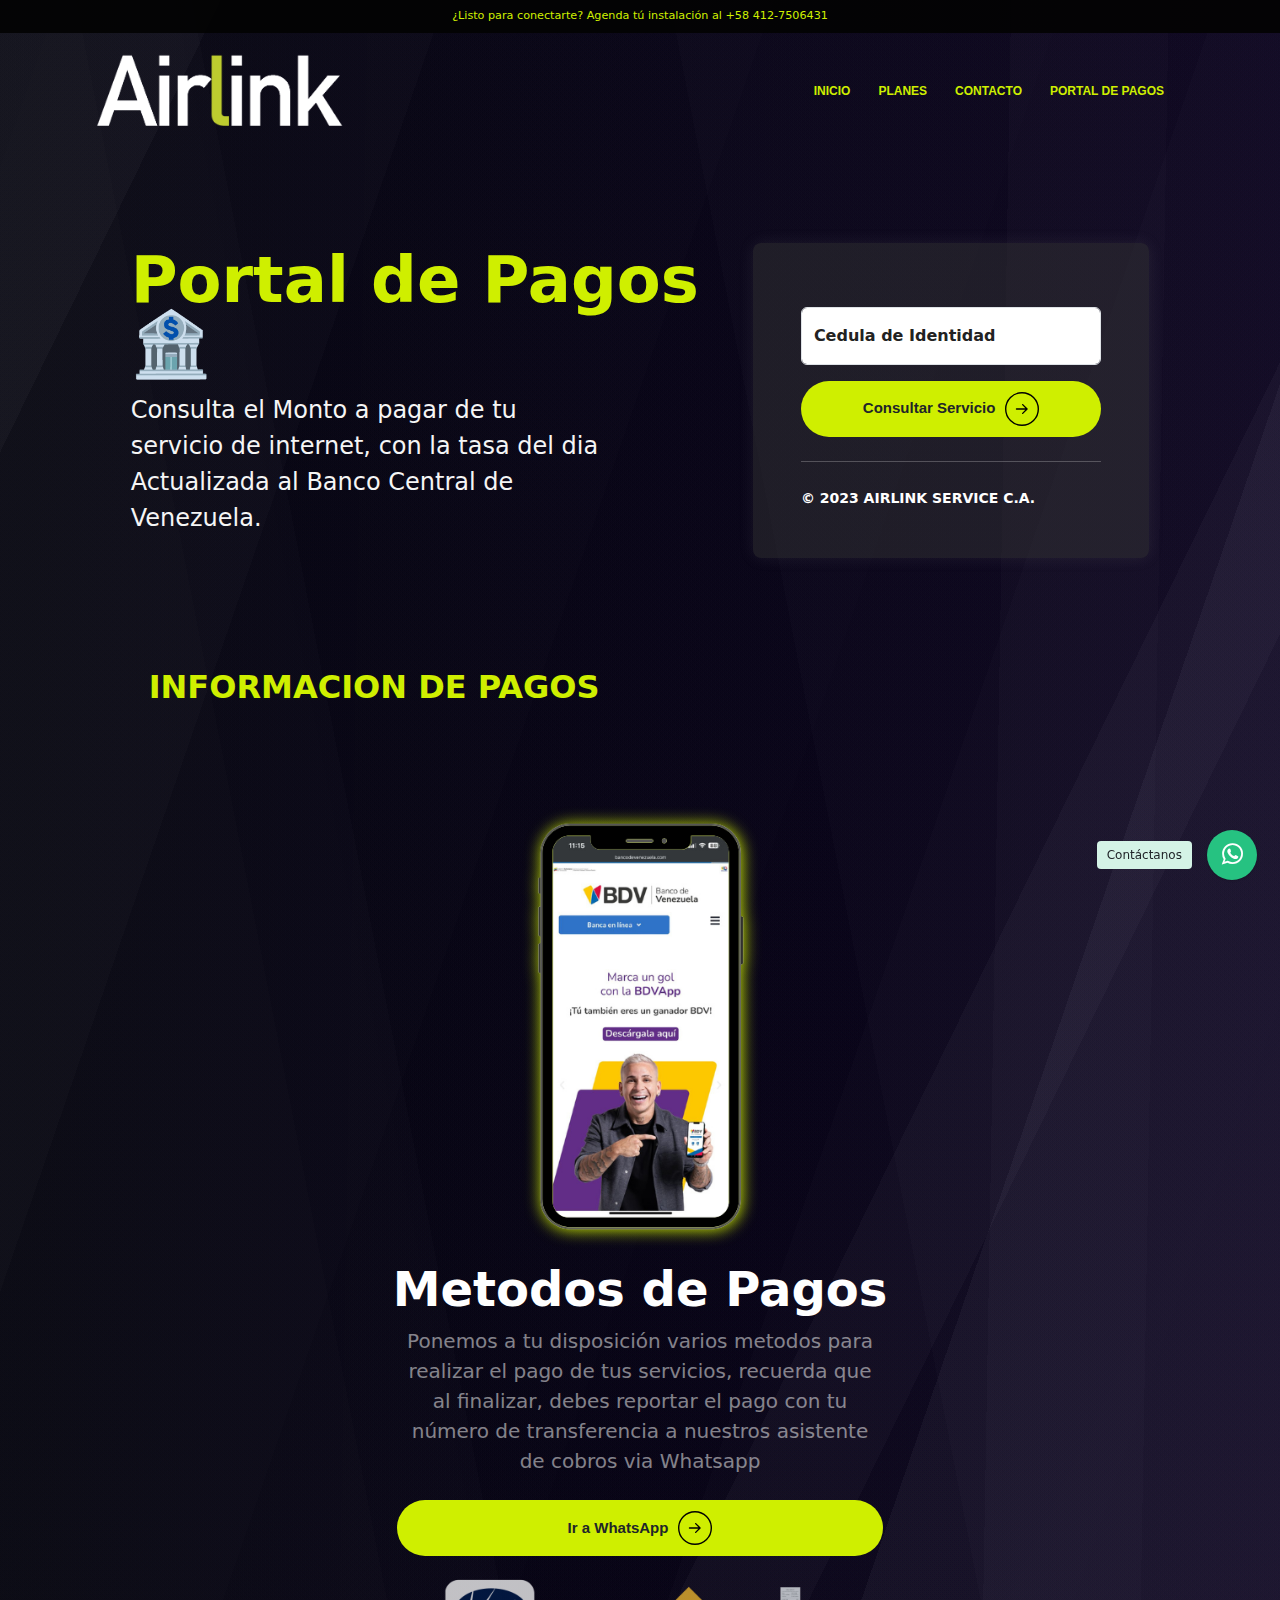
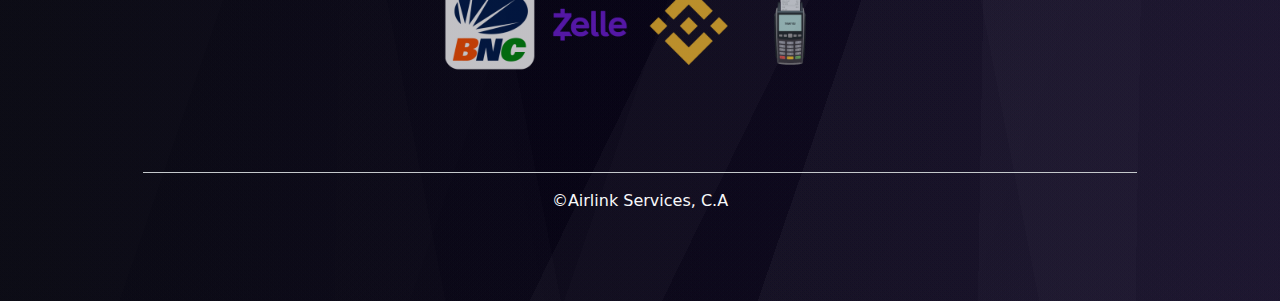
==== pages/portalPagos.html @ a55e3379 "Agregamos la pagina de Portal de pago" ====
<!DOCTYPE html>
<html lang="en">

<head>
    <meta charset="UTF-8">
    <meta name="viewport" content="width=device-width, initial-scale=1.0">
    <title>Portal de Pago</title>
    <!--BOOTSTRAP-->
    <link href="https://cdn.jsdelivr.net/npm/bootstrap@5.3.3/dist/css/bootstrap.min.css" rel="stylesheet"
        integrity="sha384-QWTKZyjpPEjISv5WaRU9OFeRpok6YctnYmDr5pNlyT2bRjXh0JMhjY6hW+ALEwIH" crossorigin="anonymous">
    <!--CSS-->
    <link rel="stylesheet" href="../css/estiloportal.css">
    <!-- Style of the plugin -->
    <link rel="stylesheet" href="../plugin/components/Font Awesome/css/font-awesome.min.css">
    <link rel="stylesheet" href="../plugin/whatsapp-chat-support.css">
</head>

<body>

    <!--Nav-->
    <nav>
        <div class=" divNav  mb-3   ">
            <span class="navbar-text textoNav mx-auto ">
                ¿Listo para conectarte? Agenda tú instalación al +58 412-7506431
            </span>

        </div>
    </nav>
    <div class="container  ">
        <div class=" bg-transparent  mx-auto ">
            <div class="  d-flex flex-column flex-md-row align-items-center pb-3 container bg-transparent ">
                <a href="#" class="d-flex align-items-center link-body-emphasis text-decoration-none ">
                    <img src="../img/logo-a.png" alt="logotipo" class="logotipo ">

                </a>

                <nav class="d-inline-flex mt-2 mt-md-0 ms-md-auto   ">
                    <a class="me-3 py-2  text-decoration-none aNav  mx-auto " href="../index.html"><button class="btnNav">
                            Inicio
                        </button></a>
                    <a class="me-3 py-2  text-decoration-none aNav  mx-auto " href="../index.html"><button class="btnNav">
                            Planes
                        </button></a>
                    <a class="me-3 py-2  text-decoration-none aNav  mx-auto " href="../index.html"><button class="btnNav">
                            Contacto
                        </button></a>
                    <a class="me-3 py-2  text-decoration-none aNav  mx-auto " href="portalPagos.html"><button class="btnNav">
                            Portal de Pagos
                        </button></a>

                </nav>

            </div>
        </div>
    </div>

    <!--Formulario-->
    <div class="container col-xl-10 col-xxl-8 px-4 py-5">
        <div class="row align-items-center g-lg-5 py-5">
            <div class="col-lg-7 text-center text-lg-start">
                <h1 class="display-4 fw-bold lh-1 tituloBanner mb-3  "> Portal de Pagos 🏦 </h1>
                <p class="col-lg-10 fs-4 textoBanner ">Consulta el Monto a pagar de tu servicio de internet, con la tasa
                    del dia Actualizada al Banco Central de Venezuela.</p>
            </div>
            <div class="col-md-10 mx-auto col-lg-5">
                <form class="p-4 p-md-5  rounded-3  FormularioPago ">
                    <div class="form-floating mb-3">
                    </div>
                    <div class="form-floating mb-3">
                        <input type="number" class="form-control" id="floatingPassword" placeholder="Password">
                        <label for="floatingPassword">Cedula de Identidad</label>
                    </div>
                    <div class="checkbox mb-3">

                    </div>
                    <button class="buttonCard w-100 btn btn-lg d-flex justify-content-center  ">
                        <span>Consultar Servicio</span>
                        <svg width="34" height="34" viewBox="0 0 74 74" fill="none" xmlns="http://www.w3.org/2000/svg">
                            <circle cx="37" cy="37" r="35.5" stroke="black" stroke-width="3"></circle>
                            <path
                                d="M25 35.5C24.1716 35.5 23.5 36.1716 23.5 37C23.5 37.8284 24.1716 38.5 25 38.5V35.5ZM49.0607 38.0607C49.6464 37.4749 49.6464 36.5251 49.0607 35.9393L39.5147 26.3934C38.9289 25.8076 37.9792 25.8076 37.3934 26.3934C36.8076 26.9792 36.8076 27.9289 37.3934 28.5147L45.8787 37L37.3934 45.4853C36.8076 46.0711 36.8076 47.0208 37.3934 47.6066C37.9792 48.1924 38.9289 48.1924 39.5147 47.6066L49.0607 38.0607ZM25 38.5L48 38.5V35.5L25 35.5V38.5Z"
                                fill="black"></path>
                        </svg>
                    </button>
                    <hr class="my-4">
                    <small class="text-white">© 2023 AIRLINK SERVICE C.A.</small>
                </form>
            </div>
        </div>

        <!--Informacion -->

        <!--Planes-->
    <div class=" container d-flex justify-content-start mt-5 ">
        <a class="me-3 py-2  text-decoration-none  " href="#"><button class="buttonPlanes">
                Informacion de Pagos 
            </button></a>
    </div>



        <div class="px-4 py-5 my-5 text-center mb-5">
            <img class="d-block mx-auto mb-4 iphonePago" src="../img/Diseño sin título (27).png" alt="" width="300" 
                >
            <h1 class="display-5 fw-bold text-white">Metodos de Pagos</h1>
            <div class="col-lg-6 mx-auto">
                <p class="lead mb-4 text-white-50  ">Ponemos a tu disposición varios metodos para realizar el pago de tus servicios, recuerda que al finalizar, debes reportar el pago con tu número de transferencia a nuestros asistente de cobros via  Whatsapp </p>
                <div class="d-grid gap-2 d-sm-flex justify-content-sm-center">
                    
                    <button class="buttonCard w-100 btn btn-lg d-flex justify-content-center  ">
                        <span>Ir a WhatsApp </span>
                        <svg width="34" height="34" viewBox="0 0 74 74" fill="none" xmlns="http://www.w3.org/2000/svg">
                            <circle cx="37" cy="37" r="35.5" stroke="black" stroke-width="3"></circle>
                            <path
                                d="M25 35.5C24.1716 35.5 23.5 36.1716 23.5 37C23.5 37.8284 24.1716 38.5 25 38.5V35.5ZM49.0607 38.0607C49.6464 37.4749 49.6464 36.5251 49.0607 35.9393L39.5147 26.3934C38.9289 25.8076 37.9792 25.8076 37.3934 26.3934C36.8076 26.9792 36.8076 27.9289 37.3934 28.5147L45.8787 37L37.3934 45.4853C36.8076 46.0711 36.8076 47.0208 37.3934 47.6066C37.9792 48.1924 38.9289 48.1924 39.5147 47.6066L49.0607 38.0607ZM25 38.5L48 38.5V35.5L25 35.5V38.5Z"
                                fill="black"></path>
                        </svg>
                    </button>
                </div>
                <div class="d-flex justify-content-center mx-auto opacity-75 ">
                    <img class="logoPago" src="../img/pagos/2.png" alt="bnc"><img class="logoPago" src="../img/pagos/3.png" alt="binance"><img class="logoPago"  src="../img/pagos/4.png" alt="zelle"><img class="logoPago" src="../img/pagos/5.png" alt="punto de venta ">
                
                </div>
            </div>
        </div>

        <!--Footer-->
    <div class="container mt-5">
        <footer class="d-flex flex-wrap justify-content-between align-items-center py-3 my-4 border-top border-secondary-subtle  ">
            <div class="d-flex align-items-center mx-auto">
                
                
                <span class="mb-3 mb-md-0 text-light">&copy;Airlink Services, C.A</span>
            </div>

            
        </footer>
    </div>











        <!-- WHATSAPP CONTACTANOS-->


        <!-- Button Whatsapp Structure -->
        <div class="whatsapp_chat_support wcs_fixed_right" id="button-w">
            <div class="wcs_button_label">
                Contáctanos
            </div>
            <div class="wcs_button wcs_button_circle">
                <span class="fa fa-whatsapp"></span>
            </div>

            <div class="wcs_popup">
                <div class="wcs_popup_close">
                    <span class="fa fa-close"></span>
                </div>
                <div class="wcs_popup_header">
                    <span class="fa fa-whatsapp"></span>
                    <strong>Servicio al cliente</strong>

                    <div class="wcs_popup_header_description">¿Necesidad Informacion? Envianos a nuestro Whatsapp</div>

                </div>
                <div class="wcs_popup_input" data-number="584127506431"
                    data-availability='{ "monday":"07:00-22:30", "tuesday":"07:00-22:30", "wednesday":"07:30-22:30", "thursday":"07:00-22:30", "friday":"07:00-22:30", "saturday":"09:00-18:30", "sunday":"09:00-22:30" }'>
                    <input type="text" placeholder="En que podemos Ayudarte?" />
                    <i class="fa fa-play"></i>
                </div>
                <div class="wcs_popup_avatar">
                    <img src="../img/286119413_617863543008624_6430083096178068679_n.jpg" alt="Logotipo">
                </div>
            </div>
        </div>



        <!-- jQuery 1.8+ -->
        <script src="../plugin/components/jQuery/jquery-1.11.3.min.js"></script>
        <!-- Plugin JS file -->
        <script src="../plugin/components/moment/moment.min.js"></script>
        <script src="../plugin/components/moment/moment-timezone-with-data.min.js"></script>
        <!-- spanish language (es) -->
        <script src="../plugin/whatsapp-chat-support.js"></script>
        <script>
            $('#button-w').whatsappChatSupport({
                defaultMsg: ' Hola! mi nombre es:',
            });
        </script>






        <!--BOOTSTRAP-->
        <script src="https://cdn.jsdelivr.net/npm/bootstrap@5.3.3/dist/js/bootstrap.bundle.min.js"
            integrity="sha384-YvpcrYf0tY3lHB60NNkmXc5s9fDVZLESaAA55NDzOxhy9GkcIdslK1eN7N6jIeHz"
            crossorigin="anonymous"></script>
</body>

</html>
---- css/estiloportal.css ----
body {
    background-image: linear-gradient(116deg, rgba(232, 232, 232, 0.03) 0%, rgba(232, 232, 232, 0.03) 10%,rgba(14, 14, 14, 0.03) 10%, rgba(14, 14, 14, 0.03) 66%,rgba(232, 232, 232, 0.03) 66%, rgba(232, 232, 232, 0.03) 72%,rgba(44, 44, 44, 0.03) 72%, rgba(44, 44, 44, 0.03) 81%,rgba(51, 51, 51, 0.03) 81%, rgba(51, 51, 51, 0.03) 100%),linear-gradient(109deg, rgba(155, 155, 155, 0.03) 0%, rgba(155, 155, 155, 0.03) 23%,rgba(30, 30, 30, 0.03) 23%, rgba(30, 30, 30, 0.03) 63%,rgba(124, 124, 124, 0.03) 63%, rgba(124, 124, 124, 0.03) 73%,rgba(195, 195, 195, 0.03) 73%, rgba(195, 195, 195, 0.03) 84%,rgba(187, 187, 187, 0.03) 84%, rgba(187, 187, 187, 0.03) 100%),linear-gradient(79deg, rgba(254, 254, 254, 0.03) 0%, rgba(254, 254, 254, 0.03) 27%,rgba(180, 180, 180, 0.03) 27%, rgba(180, 180, 180, 0.03) 33%,rgba(167, 167, 167, 0.03) 33%, rgba(167, 167, 167, 0.03) 34%,rgba(68, 68, 68, 0.03) 34%, rgba(68, 68, 68, 0.03) 63%,rgba(171, 171, 171, 0.03) 63%, rgba(171, 171, 171, 0.03) 100%),linear-gradient(109deg, rgba(71, 71, 71, 0.03) 0%, rgba(71, 71, 71, 0.03) 3%,rgba(97, 97, 97, 0.03) 3%, rgba(97, 97, 97, 0.03) 40%,rgba(40, 40, 40, 0.03) 40%, rgba(40, 40, 40, 0.03) 55%,rgba(5, 5, 5, 0.03) 55%, rgba(5, 5, 5, 0.03) 73%,rgba(242, 242, 242, 0.03) 73%, rgba(242, 242, 242, 0.03) 100%),linear-gradient(271deg, rgba(70, 70, 70, 0.03) 0%, rgba(70, 70, 70, 0.03) 11%,rgba(178, 178, 178, 0.03) 11%, rgba(178, 178, 178, 0.03) 23%,rgba(28, 28, 28, 0.03) 23%, rgba(28, 28, 28, 0.03) 72%,rgba(55,53,53, 0) 72%, rgba(55,53,53, 0) 86%,rgba(10,10,10, 0) 86%, rgba(10,10,10, 0) 100%),linear-gradient(90deg, rgb(1,1,12),rgb(10,2,32));

    
    
}

/*Logotip*/
.logotipo {
    width: 250px;
}

.aNav{
    color: rgb(223, 223, 223);
    font-family: 'Segoe UI', Tahoma, Geneva, Verdana, sans-serif;
    font-size: 1rem;
}
/* Buttons de Nav*/
.btnNav {
    font-size: 12px;
    color: #cfef00;
    font-family: inherit;
    font-weight: 800;
    cursor: pointer;
    position: relative;
    border: none;
    background: none;
    text-transform: uppercase;
    transition-timing-function: cubic-bezier(0.25, 0.8, 0.25, 1);
    transition-duration: 400ms;
    transition-property: color;
}

.btnNav:focus,
.btnNav:hover {
    color: #e1e1e1;
}

.btnNav:focus:after,
.btnNav:hover:after {
    width: 100%;
    left: 0%;
}

.btnNav:after {
    content: "";
    pointer-events: none;
    bottom: -2px;
    left: 50%;
    position: absolute;
    width: 0%;
    height: 2px;
    background-color: #fff;
    transition-timing-function: cubic-bezier(0.25, 0.8, 0.25, 1);
    transition-duration: 400ms;
    transition-property: width, left;
}

.aNav:hover{
    color: #cfef00;
}

.divNav{
    background-color: rgba(3, 3, 3, 0.938);
    display: flex;
    align-items: center;
    justify-items: center;
    color: #cfef00;
}
.textoNav{
    font-size: 0.7rem;
    color: #cfef00;
}

/* form */
.tituloBanner{
    font-size: 4rem;
    color: #cfef00;
}
.textoBanner {
    color: whitesmoke;
}

.FormularioPago{
    box-shadow: rgba(179, 179, 180, 0.1) 0px 0px 16px;
    background-color: #36353578;
    color: #eeeeee;
    font-weight: 600;
    
}

label {
    color: #222222;
}

/* BTN CARD */
.buttonCard {
    cursor: pointer;
    font-weight: 700;
    font-family: Helvetica,"sans-serif";
    transition: all .2s;
    padding: 10px 20px;
    border-radius: 100px;
    background: #cfef00;
    border: 1px solid transparent;
    display: flex;
    align-items: center;
    font-size: 15px;
}

.buttonCard:hover {
    background: #c4e201;
    color: #525252;
}

.buttonCard > svg {
    width: 34px;
    margin-left: 10px;
    transition: transform .3s ease-in-out;
}

.buttonCard:hover svg {
    transform: translateX(5px);
}

.buttonCard:active {
    transform: scale(0.95);
}

.bgCard{
    background: #cfef00;
}

.logoPago {
    margin-top: 20px;
    width: 100px;
    cursor: pointer;
    transition: all 0.4s;;
}

.logoPago:hover{
    transform: scale(1.1);
}

/* Titulo Planes */
.buttonPlanes {
    font-size: 2rem;
    color: #cfef00;
    font-family: inherit;
    font-weight: 800;
    cursor: pointer;
    position: relative;
    border: none;
    background: none;
    text-transform: uppercase;
    transition-timing-function: cubic-bezier(0.25, 0.8, 0.25, 1);
    transition-duration: 400ms;
    transition-property: color;
}

.buttonPlanes:focus,
.buttonPlanes:hover {
    color: #e1e1e1
}

.buttonPlanes:focus:after,
.buttonPlanes:hover:after {
    width: 100%;
    left: 0%;
}

.buttonPlanes:after {
    content: "";
    pointer-events: none;
    bottom: -2px;
    left: 50%;
    position: absolute;
    width: 0%;
    height: 2px;
    background-color: #fff;
    transition-timing-function: cubic-bezier(0.25, 0.8, 0.25, 1);
    transition-duration: 400ms;
    transition-property: width, left;
}

.iphonePago {
    transition: all 0.3s;;
    filter: drop-shadow(1px 1px 8px #cfef00);
}
.iphonePago:hover{
    transform: scale(1.1);
    filter: drop-shadow(5px 5px 15px #cfef00);
}
---- plugin/whatsapp-chat-support.css ----
/* ======================================================= 
 *
 *      Whatsapp Chat Support
 *      Version: 1.1
 *      By [castlecode]
 *
 *      ---------------------------------
 *      CONTENTS
 *      ---------------------------------
 *
 *      [A] GLOBAL
 *      [B] BUTTON
 *      [C] BUTTON PERSON
 *      [D] POPUP
 *          [1] HEADER
 *          [2] MULTIPLE PERSONS
 *          [3] INPUT TEXT FIELD
 *    
 * ======================================================= */

/* ====================================================================== *
        [A] GLOBAL
 * ====================================================================== */      

    .whatsapp_chat_support{
        position: relative;
        display: inline-block;
        vertical-align: top;
    }

 /* ====================================================================== *
        [B] BUTTON
 * ====================================================================== */      

    .wcs_button{
        text-align: center;
        vertical-align: middle;
        padding: 9px 18px;
        border-radius: 50px;
        background: #26C281;
        color: #fff;
        display: inline-block;
        margin-right: 3px;
        cursor: pointer;

        -webkit-box-shadow: 0 1px 2px rgba(0,0,0,0.15);
           -moz-box-shadow: 0 1px 2px rgba(0,0,0,0.15);
             -o-box-shadow: 0 1px 2px rgba(0,0,0,0.15);
            -ms-box-shadow: 0 1px 2px rgba(0,0,0,0.15);
                box-shadow: 0 1px 2px rgba(0,0,0,0.15);

    }
    .wcs_button .fa{
        font-size: 15px;
        margin-right: 3px;
    }

    .wcs_button_circle{
        width: 50px;
        height: 50px;
        border-radius: 100%;
        padding: 0;
    }
    .wcs_button_circle .fa{
        line-height: 50px;
        font-size: 25px;
        margin-right: 0px;
    }

    .wcs_button_label{
        vertical-align: middle;
        cursor: pointer;
        display: inline-block;
        font-size: 12px;
        margin-right: 10px;
        margin-left: 10px;
        background: #d4f3e6;
        padding: 5px 10px;
        border-radius: 4px;

        -webkit-transition: .3s ease all;
           -moz-transition: .3s ease all;
                transition: .3s ease all;
    }
    .wcs_button_label_hide{
        -webkit-transform: translate(10px, 0);
           -moz-transform: translate(10px, 0);
            -ms-transform: translate(10px, 0);
                transform: translate(10px, 0);

        opacity: 0;
        visibility: hidden;
    }

    .wcs_fixed_right{
        z-index: 999;
        position: fixed;
        bottom: 20px;
        right: 20px;
    }

    .wcs_fixed_left{
        z-index: 999;
        position: fixed;
        bottom: 20px;
        left: 20px;
    }
    .wcs_fixed_left .wcs_popup{
        left: 0 !important;
        right: unset !important;
    }

/* ====================================================================== *
        [C] BUTTON PERSON
 * ====================================================================== */    

    .wcs_button_person{
        padding: 7px 18px 8px 10px;
        border-radius: 50px;
        text-align: left;
        background: #26C281;
        color: #fff;
        
        -webkit-transition: .4s ease all;
           -moz-transition: .4s ease all;
                transition: .4s ease all;

        -webkit-box-shadow: 0 1px 2px rgba(0,0,0,0.15);
           -moz-box-shadow: 0 1px 2px rgba(0,0,0,0.15);
             -o-box-shadow: 0 1px 2px rgba(0,0,0,0.15);
            -ms-box-shadow: 0 1px 2px rgba(0,0,0,0.15);
                box-shadow: 0 1px 2px rgba(0,0,0,0.15);
    }  

    .wcs_button_person:hover{
        -webkit-transform: translate(0,-3px);
           -moz-transform: translate(0,-3px);
            -ms-transform: translate(0,-3px);
                transform: translate(0,-3px);

        -webkit-box-shadow: 0 4px 8px 1px rgba(43,43,43,.15);
           -moz-box-shadow: 0 4px 8px 1px rgba(43,43,43,.15);
             -o-box-shadow: 0 4px 8px 1px rgba(43,43,43,.15);
            -ms-box-shadow: 0 4px 8px 1px rgba(43,43,43,.15);
                box-shadow: 0 4px 8px 1px rgba(43,43,43,.15);
    }

    /* PERSON IMG */

    .wcs_button_person_img{
        overflow: hidden;
        display:table-cell;
        vertical-align:middle;
    }

    .wcs_button_person_img img{
        border: 2px solid #fff;
        border-radius: 50%;
        display: block;
        width: 60px;
        height: 60px;
    }

    .wcs_button_person_img .fa{
        font-size: 60px;
    }

    /* PERSON CONTENT */

    .wcs_button_person_content{
        padding-left: 14px;
        display:table-cell;
        vertical-align:middle;
    }

    /* PERSON NAME */

    .wcs_button_person_name{
        font-size: 10px;
        color: rgba(255,255,255,.8);
    }

    /* PERSON DESCRIPTION */

    .wcs_button_person_description{
        font-size: 14px;
        font-weight: bold;
        line-height: 23px;
        color: #fff;
    }

    /* PERSON STATUS */

    .wcs_button_person_status{
        font-size: 10px;
        vertical-align: middle;
        color: #fff;
        background: rgba(255,255,255,.3);
        display: inline-block;
        padding: 1px 5px;
        border-radius: 5px;
    }

    /* BUTTON PERSON OFFLINE */

    .wcs_button_person_offline{
        background: #a4a4a4 !important;
        cursor: auto !important;
    }

    .wcs_button_person_offline:hover{
        -webkit-transform: translate(0,0) !important;
           -moz-transform: translate(0,0) !important;
            -ms-transform: translate(0,0) !important;
                transform: translate(0,0) !important;

        -webkit-box-shadow: none !important;
           -moz-box-shadow: none !important;
             -o-box-shadow: none !important;
            -ms-box-shadow: none !important;
                box-shadow: none !important;
    }

    .wcs_button_person_offline .wcs_button_person_status{
        background: #f1a528;
    }

    .wcs_button_person_offline .wcs_button_person_img{
        -webkit-filter: grayscale(1);
        filter: grayscale(1);
    }

/* ====================================================================== *
        [D] POPUP
 * ====================================================================== */      

    .wcs_popup{
        position: absolute;
        width: 300px;
        bottom: 100%;
        right: 0;
        margin-bottom: 20px;
        visibility: hidden;
        max-width: calc(100vw - 60px);
    }

    /* CLOSE */

    .wcs_popup_close{
        position: absolute;
        top: 2px;
        right: 8px;
        cursor: pointer;
        
        opacity: .8;
        color: #fff;
        font-size: 18px;

        -webkit-transition: all 0.08s ease-in-out;
           -moz-transition: all 0.08s ease-in-out;
                transition: all 0.08s ease-in-out;
    }

    .wcs_popup_close:hover{
        opacity: 1;
    }

    /* ====================================================================== *
            [1] HEADER
     * ====================================================================== */      

    .wcs_popup_header{
        padding: 20px;
        background: #26C281;
        border-top-right-radius: 8px;
        border-top-left-radius: 8px;
        color: #fff;
        text-align: center;

        -webkit-box-shadow: 0 4px 8px 1px rgba(43,43,43,.15);
           -moz-box-shadow: 0 4px 8px 1px rgba(43,43,43,.15);
             -o-box-shadow: 0 4px 8px 1px rgba(43,43,43,.15);
            -ms-box-shadow: 0 4px 8px 1px rgba(43,43,43,.15);
                box-shadow: 0 4px 8px 1px rgba(43,43,43,.15);
    }

    .wcs_popup_header .fa-whatsapp{
        font-size: 50px;
        display: block;
        margin-bottom: 20px;
    }

    .wcs_popup_header_description{
        display: block;
        margin-top: 10px;
        font-size: 12px;
    }

    /* ====================================================================== *
            [2] MULTIPLE PERSONS
     * ====================================================================== */   

     /* CONTAINER */   

    .wcs_popup_person_container{
        /*max-height: 470px;
        overflow-y: scroll;*/
        background: #fff;
        padding: 20px;
        border-bottom-right-radius: 8px;
        border-bottom-left-radius: 8px;

        -webkit-box-shadow: 0 4px 8px 1px rgba(43,43,43,.15);
           -moz-box-shadow: 0 4px 8px 1px rgba(43,43,43,.15);
             -o-box-shadow: 0 4px 8px 1px rgba(43,43,43,.15);
            -ms-box-shadow: 0 4px 8px 1px rgba(43,43,43,.15);
                box-shadow: 0 4px 8px 1px rgba(43,43,43,.15);
    }

    /* PERSON */

    .wcs_popup_person{
        background: #f5f7f9;
        padding: 10px; 
        text-align: left;
        margin-bottom: 10px;
        cursor: pointer;

        -webkit-transition: .2s ease all;
           -moz-transition: .2s ease all;
                transition: .2s ease all;
    }

    .wcs_popup_person:hover{
        -webkit-box-shadow: 0 1px 2px rgba(43,43,43,.15);
           -moz-box-shadow: 0 1px 2px rgba(43,43,43,.15);
             -o-box-shadow: 0 1px 2px rgba(43,43,43,.15);
            -ms-box-shadow: 0 1px 2px rgba(43,43,43,.15);
                box-shadow: 0 1px 2px rgba(43,43,43,.15);
    }

    .wcs_popup_person:last-child{
        margin-bottom: 0;
    }

    .wcs_popup_person::after {
        content: "";
        clear: both;
        display: table;
    }

    /* PERSON IMG */

    .wcs_popup_person_img{
        overflow: hidden;
        display:table-cell;
        vertical-align:middle;
    }

    .wcs_popup_person_img img{
        border: 2px solid #26C281;
        border-radius: 50%;
        display: block;
        width: 60px;
        height: 60px;
    }

    /* PERSON CONTENT */

    .wcs_popup_person_content{
        padding-left: 15px;
        display:table-cell;
        vertical-align:middle;
    }

    /* PERSON NAME */

    .wcs_popup_person_name{
        font-size: 14px;
        color: #383838;
        font-weight: bold;
    }

    /* PERSON DESCRIPTION */

    .wcs_popup_person_description{
        font-size: 11px;
        line-height: 18px;
        color: #8c8c8c;
    }

    /* PERSON STATUS */

    .wcs_popup_person_status{
        font-size: 10px;
        vertical-align: middle;
        color: #fff;
        background: #26C281;
        border-radius: 5px;
        display: inline-block;
        padding: 1px 5px;
    }

    /* POPUP PERSON OFFLINE */

    .wcs_popup_person_offline{
        cursor: auto !important;
    }

    .wcs_popup_person_offline .wcs_popup_person_img{
        -webkit-filter: grayscale(1);
        filter: grayscale(1);
    }

    .wcs_popup_person_offline:hover{
        -webkit-box-shadow: none !important;
           -moz-box-shadow: none !important;
             -o-box-shadow: none !important;
            -ms-box-shadow: none !important;
                box-shadow: none !important;
    }

    .wcs_popup_person_offline .wcs_popup_person_status{
        background: #f1a528;
    }

    /* ====================================================================== *
            [3] INPUT TEXT FIELD
     * ====================================================================== */      

    .wcs_popup_input{
        border-bottom-right-radius: 8px;
        border-bottom-left-radius: 8px;
        background: #fff;
        padding: 10px 10px;

        -webkit-box-shadow: 0 4px 8px 1px rgba(43,43,43,.15);
           -moz-box-shadow: 0 4px 8px 1px rgba(43,43,43,.15);
             -o-box-shadow: 0 4px 8px 1px rgba(43,43,43,.15);
            -ms-box-shadow: 0 4px 8px 1px rgba(43,43,43,.15);
                box-shadow: 0 4px 8px 1px rgba(43,43,43,.15);
    }

    .wcs_popup_input input{
        border: 0;
        outline: none;
        width: 90%;
        color: #555555;
    }

    .wcs_popup_input input::placeholder{
        color: #cfcfcf;
    }

    .wcs_popup_input>*{
        vertical-align: top;
    }

    .wcs_popup_input .fa{
        font-size: 17px;
        color: #9da3a5;
        vertical-align: middle;
        cursor: pointer;
    }

    /* AVATAR */

    .wcs_popup_avatar{
        overflow: hidden;
        position: absolute;
        left: -70px;
        bottom: -4px;
    }

    .wcs_fixed_left .wcs_popup_avatar{
        left: initial;
        right: -70px;
    }

    .wcs_popup_avatar img{
        border-radius: 50%;
        border: 2px solid #26C281;
        display: block;
        height: 50px;
        width: 50px;

        -webkit-box-shadow: 0 1px 2px rgba(0,0,0,0.15);
           -moz-box-shadow: 0 1px 2px rgba(0,0,0,0.15);
             -o-box-shadow: 0 1px 2px rgba(0,0,0,0.15);
            -ms-box-shadow: 0 1px 2px rgba(0,0,0,0.15);
                box-shadow: 0 1px 2px rgba(0,0,0,0.15);
    }

    .wcs_popup_input_offline{
        color: #f1a528;
    }

    .wcs_popup_input_offline+.wcs_popup_avatar{
        -webkit-filter: grayscale(1);
        filter: grayscale(1);
    }

    @media only screen and (max-width: 400px) {
        .wcs_popup_avatar{
            display: none;
        }
    }

/* ====================================================================== *
        [H] EFFECTS
 * ====================================================================== */   

    .wcs-show .wcs_popup{
        visibility: visible;
    }
      
    /* Effect 0: Fade in */

    .wcs-effect-0 .wcs_popup{
        opacity: 0;

        -webkit-transition: opacity 0.3s;
        -moz-transition: opacity 0.3s;
        transition: opacity 0.3s;
    }
    .wcs-show.wcs-effect-0 .wcs_popup{
        opacity: 1;
    }

    /* Effect 1: Fade in and scale up */

    .wcs-effect-1 .wcs_popup{
        -webkit-transform: scale(0.7);
        -moz-transform: scale(0.7);
        -ms-transform: scale(0.7);
        transform: scale(0.7);
        opacity: 0;

        -webkit-transition: all 0.3s;
        -moz-transition: all 0.3s;
        transition: all 0.3s;
    }
    .wcs-show.wcs-effect-1 .wcs_popup{
        -webkit-transform: scale(1);
        -moz-transform: scale(1);
        -ms-transform: scale(1);
        transform: scale(1);
        opacity: 1;
    }

    /* Effect 2: Slide from the right */

    .wcs-effect-2 .wcs_popup {
        -webkit-transform: translateX(20%);
        -moz-transform: translateX(20%);
        -ms-transform: translateX(20%);
        transform: translateX(20%);
        opacity: 0;
        -webkit-transition: all 0.3s cubic-bezier(0.25, 0.5, 0.5, 0.9);
        -moz-transition: all 0.3s cubic-bezier(0.25, 0.5, 0.5, 0.9);
        transition: all 0.3s cubic-bezier(0.25, 0.5, 0.5, 0.9);
    }
    .wcs-show.wcs-effect-2 .wcs_popup {
        -webkit-transform: translateX(0);
        -moz-transform: translateX(0);
        -ms-transform: translateX(0);
        transform: translateX(0);
        opacity: 1;
    }

    /* Effect 3: Slide from the bottom */

    .wcs-effect-3 .wcs_popup {
        -webkit-transform: translateY(20%);
        -moz-transform: translateY(20%);
        -ms-transform: translateY(20%);
        transform: translateY(20%);
        opacity: 0;
        -webkit-transition: all 0.3s;
        -moz-transition: all 0.3s;
        transition: all 0.3s;
    }
    .wcs-show.wcs-effect-3 .wcs_popup {
        -webkit-transform: translateY(0);
        -moz-transform: translateY(0);
        -ms-transform: translateY(0);
        transform: translateY(0);
        opacity: 1;
    }

    /* Effect 4: Newspaper */

    .wcs-effect-4 .wcs_popup {
        -webkit-transform: scale(0) rotate(720deg);
        -moz-transform: scale(0) rotate(720deg);
        -ms-transform: scale(0) rotate(720deg);
        transform: scale(0) rotate(720deg);
        opacity: 0;
    }
    .wcs-show.wcs-effect-4 ~ .datepicker-in-fullscreen-background,
    .wcs-effect-4 .wcs_popup {
        -webkit-transition: all 0.5s;
        -moz-transition: all 0.5s;
        transition: all 0.5s;
    }
    .wcs-show.wcs-effect-4 .wcs_popup {
        -webkit-transform: scale(1) rotate(0deg);
        -moz-transform: scale(1) rotate(0deg);
        -ms-transform: scale(1) rotate(0deg);
        transform: scale(1) rotate(0deg);
        opacity: 1;
    }

    /* Effect 5: fall */

    .wcs-effect-5.whatsapp_chat_support {
        -webkit-perspective: 1300px;
        -moz-perspective: 1300px;
        perspective: 1300px;
    }
    .wcs-effect-5 .wcs_popup {
        -webkit-transform-style: preserve-3d;
        -moz-transform-style: preserve-3d;
        transform-style: preserve-3d;
        -webkit-transform: translateZ(600px) rotateX(20deg); 
        -moz-transform: translateZ(600px) rotateX(20deg); 
        -ms-transform: translateZ(600px) rotateX(20deg); 
        transform: translateZ(600px) rotateX(20deg); 
        opacity: 0;
    }
    .wcs-show.wcs-effect-5 .wcs_popup {
        -webkit-transition: all 0.3s ease-in;
        -moz-transition: all 0.3s ease-in;
        transition: all 0.3s ease-in;
        -webkit-transform: translateZ(0px) rotateX(0deg);
        -moz-transform: translateZ(0px) rotateX(0deg);
        -ms-transform: translateZ(0px) rotateX(0deg);
        transform: translateZ(0px) rotateX(0deg); 
        opacity: 1;
    }

    /* Effect 6: side fall */

    .wcs-effect-6.whatsapp_chat_support {
        -webkit-perspective: 1300px;
        -moz-perspective: 1300px;
        perspective: 1300px;
    }
    .wcs-effect-6 .wcs_popup {
        -webkit-transform-style: preserve-3d;
        -moz-transform-style: preserve-3d;
        transform-style: preserve-3d;
        -webkit-transform: translate(30%) translateZ(600px) rotate(10deg); 
        -moz-transform: translate(30%) translateZ(600px) rotate(10deg);
        -ms-transform: translate(30%) translateZ(600px) rotate(10deg);
        transform: translate(30%) translateZ(600px) rotate(10deg); 
        opacity: 0;
    }
    .wcs-show.wcs-effect-6 .wcs_popup {
        -webkit-transition: all 0.3s ease-in;
        -moz-transition: all 0.3s ease-in;
        transition: all 0.3s ease-in;
        -webkit-transform: translate(0%) translateZ(0) rotate(0deg);
        -moz-transform: translate(0%) translateZ(0) rotate(0deg);
        -ms-transform: translate(0%) translateZ(0) rotate(0deg);
        transform: translate(0%) translateZ(0) rotate(0deg);
        opacity: 1;
    }

    /* Effect 7:  3D Rotate from bottom */

    .wcs-effect-7.whatsapp_chat_support {
        -webkit-perspective: 1300px;
        -moz-perspective: 1300px;
        perspective: 1300px;
    }
    .wcs-effect-7 .wcs_popup {
        -webkit-transform-style: preserve-3d;
        -moz-transform-style: preserve-3d;
        transform-style: preserve-3d;
        -webkit-transform: translateY(100%) rotateX(90deg);
        -moz-transform: translateY(100%) rotateX(90deg);
        -ms-transform: translateY(100%) rotateX(90deg);
        transform: translateY(100%) rotateX(90deg);
        -webkit-transform-origin: 0 100%;
        -moz-transform-origin: 0 100%;
        transform-origin: 0 100%;
        opacity: 0;
        -webkit-transition: all 0.3s ease-out;
        -moz-transition: all 0.3s ease-out;
        transition: all 0.3s ease-out;
    }
    .wcs-show.wcs-effect-7 .wcs_popup {
        -webkit-transform: translateY(0%) rotateX(0deg);
        -moz-transform: translateY(0%) rotateX(0deg);
        -ms-transform: translateY(0%) rotateX(0deg);
        transform: translateY(0%) rotateX(0deg);
        opacity: 1;
    }

    /* Effect 8:  3D Rotate in from left */

    .wcs-effect-8.whatsapp_chat_support {
        -webkit-perspective: 1300px;
        -moz-perspective: 1300px;
        perspective: 1300px;
    }
    .wcs-effect-8 .wcs_popup {
        -webkit-transform-style: preserve-3d;
        -moz-transform-style: preserve-3d;
        transform-style: preserve-3d;
        -webkit-transform: translateZ(100px) translateX(-30%) rotateY(90deg);
        -moz-transform: translateZ(100px) translateX(-30%) rotateY(90deg);
        -ms-transform: translateZ(100px) translateX(-30%) rotateY(90deg);
        transform: translateZ(100px) translateX(-30%) rotateY(90deg);
        -webkit-transform-origin: 0 100%;
        -moz-transform-origin: 0 100%;
        transform-origin: 0 100%;
        opacity: 0;
        -webkit-transition: all 0.3s;
        -moz-transition: all 0.3s;
        transition: all 0.3s;
    }
    .wcs-show.wcs-effect-8 .wcs_popup {
        -webkit-transform: translateZ(0px) translateX(0%) rotateY(0deg);
        -moz-transform: translateZ(0px) translateX(0%) rotateY(0deg);
        -ms-transform: translateZ(0px) translateX(0%) rotateY(0deg);
        transform: translateZ(0px) translateX(0%) rotateY(0deg);
        opacity: 1;
    }

    /* Effect 9: 3D flip horizontal */

    .wcs-effect-9.whatsapp_chat_support {
        -webkit-perspective: 1300px;
        -moz-perspective: 1300px;
        perspective: 1300px;
    }
    .wcs-effect-9 .wcs_popup {
        -webkit-transform-style: preserve-3d;
        -moz-transform-style: preserve-3d;
        transform-style: preserve-3d;
        -webkit-transform: rotateY(-70deg);
        -moz-transform: rotateY(-70deg);
        -ms-transform: rotateY(-70deg);
        transform: rotateY(-70deg);
        -webkit-transition: all 0.3s;
        -moz-transition: all 0.3s;
        transition: all 0.3s;
        opacity: 0;
    }
    .wcs-show.wcs-effect-9 .wcs_popup {
        -webkit-transform: rotateY(0deg);
        -moz-transform: rotateY(0deg);
        -ms-transform: rotateY(0deg);
        transform: rotateY(0deg);
        opacity: 1;
    }

    /* Effect 10: 3D flip vertical */

    .wcs-effect-10.whatsapp_chat_support {
        -webkit-perspective: 1300px;
        -moz-perspective: 1300px;
        perspective: 1300px;
    }
    .wcs-effect-10 .wcs_popup {
        -webkit-transform-style: preserve-3d;
        -moz-transform-style: preserve-3d;
        transform-style: preserve-3d;
        -webkit-transform: rotateX(-70deg);
        -moz-transform: rotateX(-70deg);
        -ms-transform: rotateX(-70deg);
        transform: rotateX(-70deg);
        -webkit-transition: all 0.3s;
        -moz-transition: all 0.3s;
        transition: all 0.3s;
        opacity: 0;
    }
    .wcs-show.wcs-effect-10 .wcs_popup {
        -webkit-transform: rotateX(0deg);
        -moz-transform: rotateX(0deg);
        -ms-transform: rotateX(0deg);
        transform: rotateX(0deg);
        opacity: 1;
    }

    /* Effect 11: 3D sign */

    .wcs-effect-11.whatsapp_chat_support {
        -webkit-perspective: 1300px;
        -moz-perspective: 1300px;
        perspective: 1300px;
    }
    .wcs-effect-11 .wcs_popup {
        -webkit-transform-style: preserve-3d;
        -moz-transform-style: preserve-3d;
        transform-style: preserve-3d;
        -webkit-transform: rotateX(-60deg);
        -moz-transform: rotateX(-60deg);
        -ms-transform: rotateX(-60deg);
        transform: rotateX(-60deg);
        -webkit-transform-origin: 50% 0;
        -moz-transform-origin: 50% 0;
        transform-origin: 50% 0;
        opacity: 0;
        -webkit-transition: all 0.3s;
        -moz-transition: all 0.3s;
        transition: all 0.3s;
    }
    .wcs-show.wcs-effect-11 .wcs_popup {
        -webkit-transform: rotateX(0deg);
        -moz-transform: rotateX(0deg);
        -ms-transform: rotateX(0deg);
        transform: rotateX(0deg);
        opacity: 1;
    }

    /* Effect 12: Super scaled */

    .wcs-effect-12 .wcs_popup {
        -webkit-transform: scale(2);
        -moz-transform: scale(2);
        -ms-transform: scale(2);
        transform: scale(2);
        opacity: 0;
        -webkit-transition: all 0.3s;
        -moz-transition: all 0.3s;
        transition: all 0.3s;
    }
    .wcs-show.wcs-effect-12 .wcs_popup {
        -webkit-transform: scale(1);
        -moz-transform: scale(1);
        -ms-transform: scale(1);
        transform: scale(1);
        opacity: 1;
    }

    /* Effect 13: 3D split */

    .wcs-effect-13.whatsapp_chat_support {
        -webkit-perspective: 1300px;
        -moz-perspective: 1300px;
        perspective: 1300px;
    }
    .wcs-effect-13 .wcs_popup {
        -webkit-transform-style: preserve-3d;
        -moz-transform-style: preserve-3d;
        transform-style: preserve-3d;
        -webkit-transform: translateZ(-3000px) rotateY(90deg);
        -moz-transform: translateZ(-3000px) rotateY(90deg);
        -ms-transform: translateZ(-3000px) rotateY(90deg);
        transform: translateZ(-3000px) rotateY(90deg);
        opacity: 0;
    }
    .wcs-show.wcs-effect-13 .wcs_popup {
        -webkit-animation: slit .7s forwards ease-out;
        -moz-animation: slit .7s forwards ease-out;
        animation: slit .7s forwards ease-out;
    }
    @-webkit-keyframes slit {
        50% { -webkit-transform: translateZ(-250px) rotateY(89deg); opacity: .5; -webkit-animation-timing-function: ease-out;}
        100% { -webkit-transform: translateZ(0) rotateY(0deg); opacity: 1; }
    }
    @-moz-keyframes slit {
        50% { -moz-transform: translateZ(-250px) rotateY(89deg); opacity: .5; -moz-animation-timing-function: ease-out;}
        100% { -moz-transform: translateZ(0) rotateY(0deg); opacity: 1; }
    }
    @keyframes slit {
        50% { transform: translateZ(-250px) rotateY(89deg); opacity: 1; animation-timing-function: ease-in;}
        100% { transform: translateZ(0) rotateY(0deg); opacity: 1; }
    }

/* ====================================================================== *
        [G] DEBUG
 * ====================================================================== */   
    
    .wcs_debug{
        position: fixed;
        padding: 10px;
        background: white;
        border: 1px solid #dadada;
        top: 5px;
        right: 5px;
    }

    .wcs_debug strong{
        width: 125px;
        display: inline-block;
    }
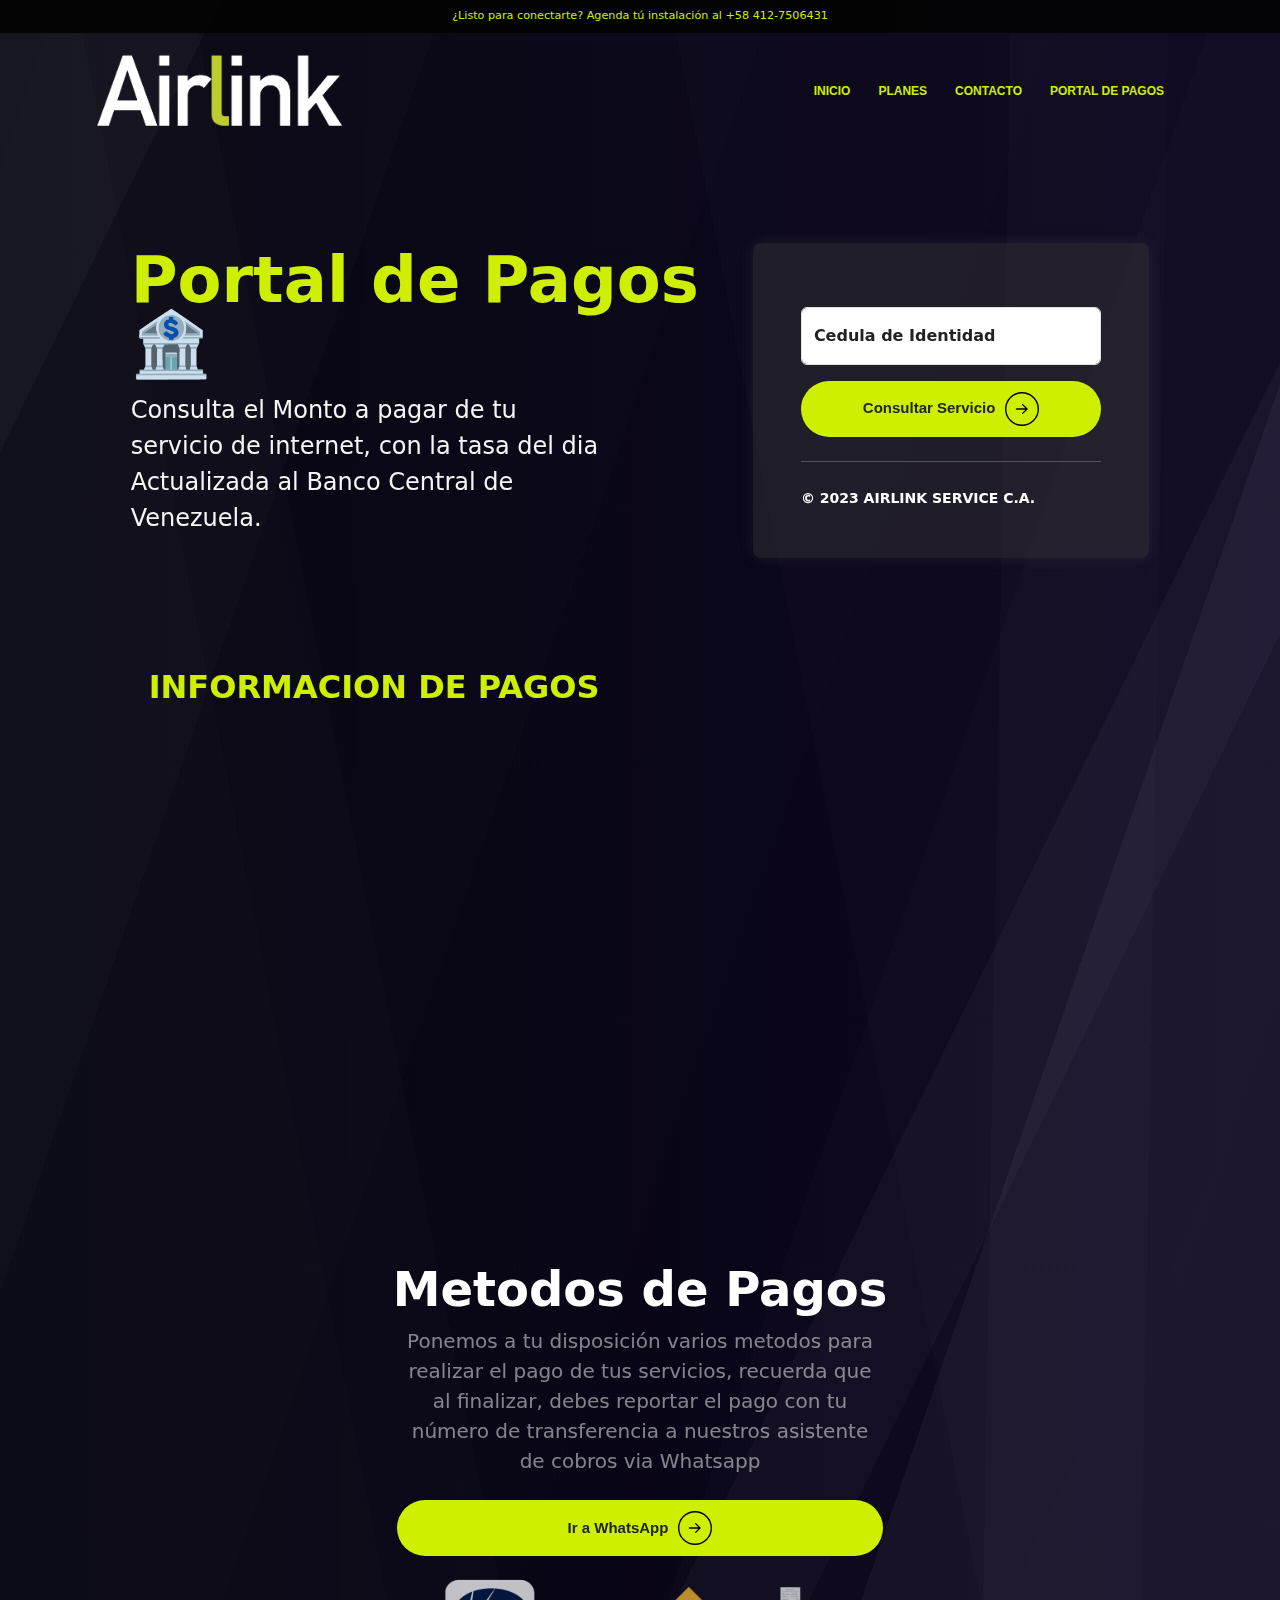
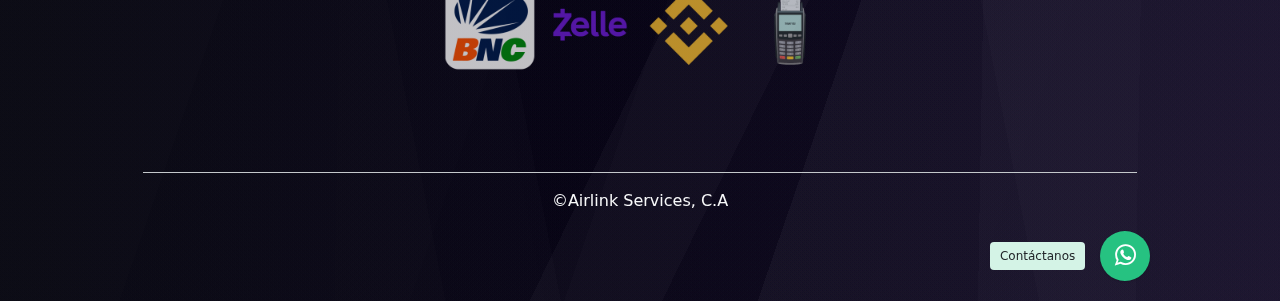
==== commit 075a7feb: "Animaciones listas" ====
--- a/pages/portalPagos.html
+++ b/pages/portalPagos.html
@@ -13,6 +13,8 @@
     <!-- Style of the plugin -->
     <link rel="stylesheet" href="../plugin/components/Font Awesome/css/font-awesome.min.css">
     <link rel="stylesheet" href="../plugin/whatsapp-chat-support.css">
+    <!--AOS-->
+    <link href="https://unpkg.com/aos@2.3.1/dist/aos.css" rel="stylesheet">
 </head>
 
 <body>
@@ -35,16 +37,20 @@
                 </a>
 
                 <nav class="d-inline-flex mt-2 mt-md-0 ms-md-auto   ">
-                    <a class="me-3 py-2  text-decoration-none aNav  mx-auto " href="../index.html"><button class="btnNav">
+                    <a class="me-3 py-2  text-decoration-none aNav  mx-auto " href="../index.html"><button
+                            class="btnNav">
                             Inicio
                         </button></a>
-                    <a class="me-3 py-2  text-decoration-none aNav  mx-auto " href="../index.html"><button class="btnNav">
+                    <a class="me-3 py-2  text-decoration-none aNav  mx-auto " href="../index.html"><button
+                            class="btnNav">
                             Planes
                         </button></a>
-                    <a class="me-3 py-2  text-decoration-none aNav  mx-auto " href="../index.html"><button class="btnNav">
+                    <a class="me-3 py-2  text-decoration-none aNav  mx-auto " href="../index.html"><button
+                            class="btnNav">
                             Contacto
                         </button></a>
-                    <a class="me-3 py-2  text-decoration-none aNav  mx-auto " href="portalPagos.html"><button class="btnNav">
+                    <a class="me-3 py-2  text-decoration-none aNav  mx-auto " href="portalPagos.html"><button
+                            class="btnNav">
                             Portal de Pagos
                         </button></a>
 
@@ -55,7 +61,7 @@
     </div>
 
     <!--Formulario-->
-    <div class="container col-xl-10 col-xxl-8 px-4 py-5">
+    <div class="container col-xl-10 col-xxl-8 px-4 py-5" data-aos="fade-right">
         <div class="row align-items-center g-lg-5 py-5">
             <div class="col-lg-7 text-center text-lg-start">
                 <h1 class="display-4 fw-bold lh-1 tituloBanner mb-3  "> Portal de Pagos 🏦 </h1>
@@ -91,22 +97,23 @@
         <!--Informacion -->
 
         <!--Planes-->
-    <div class=" container d-flex justify-content-start mt-5 ">
-        <a class="me-3 py-2  text-decoration-none  " href="#"><button class="buttonPlanes">
-                Informacion de Pagos 
-            </button></a>
-    </div>
+        <div class=" container d-flex justify-content-start mt-5 ">
+            <a class="me-3 py-2  text-decoration-none  " href="#"><button class="buttonPlanes">
+                    Informacion de Pagos
+                </button></a>
+        </div>
 
 
 
         <div class="px-4 py-5 my-5 text-center mb-5">
-            <img class="d-block mx-auto mb-4 iphonePago" src="../img/Diseño sin título (27).png" alt="" width="300" 
-                >
+            <img class="d-block mx-auto mb-4 iphonePago" src="../img/Diseño sin título (27).png" alt="" width="300" data-aos="flip-left" >
             <h1 class="display-5 fw-bold text-white">Metodos de Pagos</h1>
             <div class="col-lg-6 mx-auto">
-                <p class="lead mb-4 text-white-50  ">Ponemos a tu disposición varios metodos para realizar el pago de tus servicios, recuerda que al finalizar, debes reportar el pago con tu número de transferencia a nuestros asistente de cobros via  Whatsapp </p>
+                <p class="lead mb-4 text-white-50  ">Ponemos a tu disposición varios metodos para realizar el pago de
+                    tus servicios, recuerda que al finalizar, debes reportar el pago con tu número de transferencia a
+                    nuestros asistente de cobros via Whatsapp </p>
                 <div class="d-grid gap-2 d-sm-flex justify-content-sm-center">
-                    
+
                     <button class="buttonCard w-100 btn btn-lg d-flex justify-content-center  ">
                         <span>Ir a WhatsApp </span>
                         <svg width="34" height="34" viewBox="0 0 74 74" fill="none" xmlns="http://www.w3.org/2000/svg">
@@ -118,24 +125,27 @@
                     </button>
                 </div>
                 <div class="d-flex justify-content-center mx-auto opacity-75 ">
-                    <img class="logoPago" src="../img/pagos/2.png" alt="bnc"><img class="logoPago" src="../img/pagos/3.png" alt="binance"><img class="logoPago"  src="../img/pagos/4.png" alt="zelle"><img class="logoPago" src="../img/pagos/5.png" alt="punto de venta ">
-                
+                    <img class="logoPago" src="../img/pagos/2.png" alt="bnc"><img class="logoPago"
+                        src="../img/pagos/3.png" alt="binance"><img class="logoPago" src="../img/pagos/4.png"
+                        alt="zelle"><img class="logoPago" src="../img/pagos/5.png" alt="punto de venta ">
+
                 </div>
             </div>
         </div>
 
         <!--Footer-->
-    <div class="container mt-5">
-        <footer class="d-flex flex-wrap justify-content-between align-items-center py-3 my-4 border-top border-secondary-subtle  ">
-            <div class="d-flex align-items-center mx-auto">
-                
-                
-                <span class="mb-3 mb-md-0 text-light">&copy;Airlink Services, C.A</span>
-            </div>
-
-            
-        </footer>
-    </div>
+        <div class="container mt-5">
+            <footer
+                class="d-flex flex-wrap justify-content-between align-items-center py-3 my-4 border-top border-secondary-subtle  ">
+                <div class="d-flex align-items-center mx-auto">
+
+
+                    <span class="mb-3 mb-md-0 text-light">&copy;Airlink Services, C.A</span>
+                </div>
+
+
+            </footer>
+        </div>
 
 
 
@@ -181,6 +191,13 @@
             </div>
         </div>
 
+
+
+        <!--AOS-->
+        <script src="https://unpkg.com/aos@2.3.1/dist/aos.js"></script>
+        <script>
+            AOS.init();
+        </script>
 
 
         <!-- jQuery 1.8+ -->
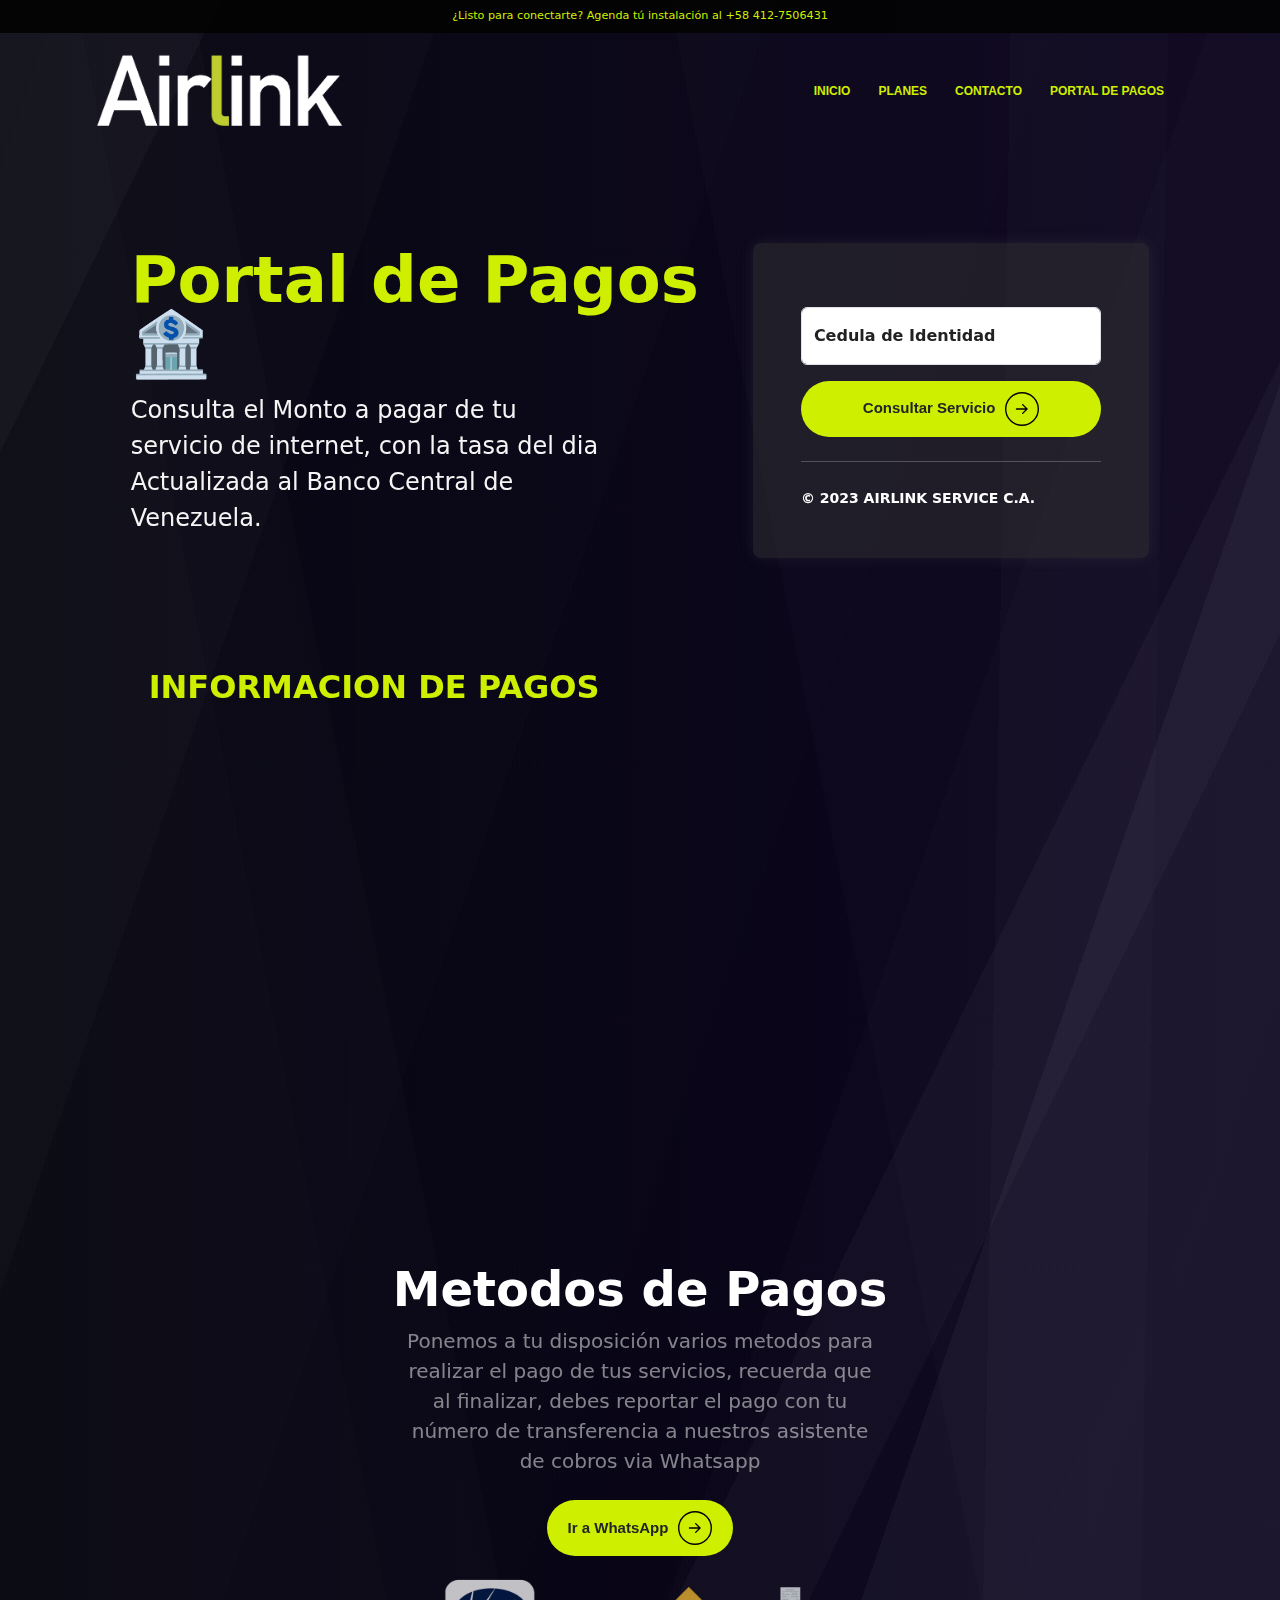
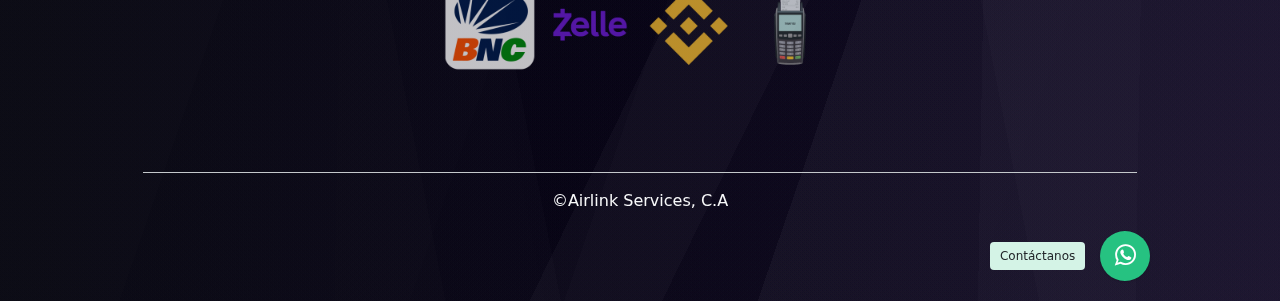
==== commit 27b7ad3f: "Linkeos de Ws echos a cada botton" ====
--- a/pages/portalPagos.html
+++ b/pages/portalPagos.html
@@ -114,15 +114,17 @@
                     nuestros asistente de cobros via Whatsapp </p>
                 <div class="d-grid gap-2 d-sm-flex justify-content-sm-center">
 
-                    <button class="buttonCard w-100 btn btn-lg d-flex justify-content-center  ">
-                        <span>Ir a WhatsApp </span>
-                        <svg width="34" height="34" viewBox="0 0 74 74" fill="none" xmlns="http://www.w3.org/2000/svg">
-                            <circle cx="37" cy="37" r="35.5" stroke="black" stroke-width="3"></circle>
-                            <path
-                                d="M25 35.5C24.1716 35.5 23.5 36.1716 23.5 37C23.5 37.8284 24.1716 38.5 25 38.5V35.5ZM49.0607 38.0607C49.6464 37.4749 49.6464 36.5251 49.0607 35.9393L39.5147 26.3934C38.9289 25.8076 37.9792 25.8076 37.3934 26.3934C36.8076 26.9792 36.8076 27.9289 37.3934 28.5147L45.8787 37L37.3934 45.4853C36.8076 46.0711 36.8076 47.0208 37.3934 47.6066C37.9792 48.1924 38.9289 48.1924 39.5147 47.6066L49.0607 38.0607ZM25 38.5L48 38.5V35.5L25 35.5V38.5Z"
-                                fill="black"></path>
-                        </svg>
-                    </button>
+                    <a href="https://wa.me/584127506431">
+                        <button class="buttonCard w-100 btn btn-lg d-flex justify-content-center  ">
+                            <span>Ir a WhatsApp </span>
+                            <svg width="34" height="34" viewBox="0 0 74 74" fill="none" xmlns="http://www.w3.org/2000/svg">
+                                <circle cx="37" cy="37" r="35.5" stroke="black" stroke-width="3"></circle>
+                                <path
+                                    d="M25 35.5C24.1716 35.5 23.5 36.1716 23.5 37C23.5 37.8284 24.1716 38.5 25 38.5V35.5ZM49.0607 38.0607C49.6464 37.4749 49.6464 36.5251 49.0607 35.9393L39.5147 26.3934C38.9289 25.8076 37.9792 25.8076 37.3934 26.3934C36.8076 26.9792 36.8076 27.9289 37.3934 28.5147L45.8787 37L37.3934 45.4853C36.8076 46.0711 36.8076 47.0208 37.3934 47.6066C37.9792 48.1924 38.9289 48.1924 39.5147 47.6066L49.0607 38.0607ZM25 38.5L48 38.5V35.5L25 35.5V38.5Z"
+                                    fill="black"></path>
+                            </svg>
+                        </button>
+                    </a>
                 </div>
                 <div class="d-flex justify-content-center mx-auto opacity-75 ">
                     <img class="logoPago" src="../img/pagos/2.png" alt="bnc"><img class="logoPago"
--- a/css/estiloportal.css
+++ b/css/estiloportal.css
@@ -190,4 +190,8 @@
 .iphonePago:hover{
     transform: scale(1.1);
     filter: drop-shadow(5px 5px 15px #cfef00);
+}
+
+a {
+    text-decoration: none;
 }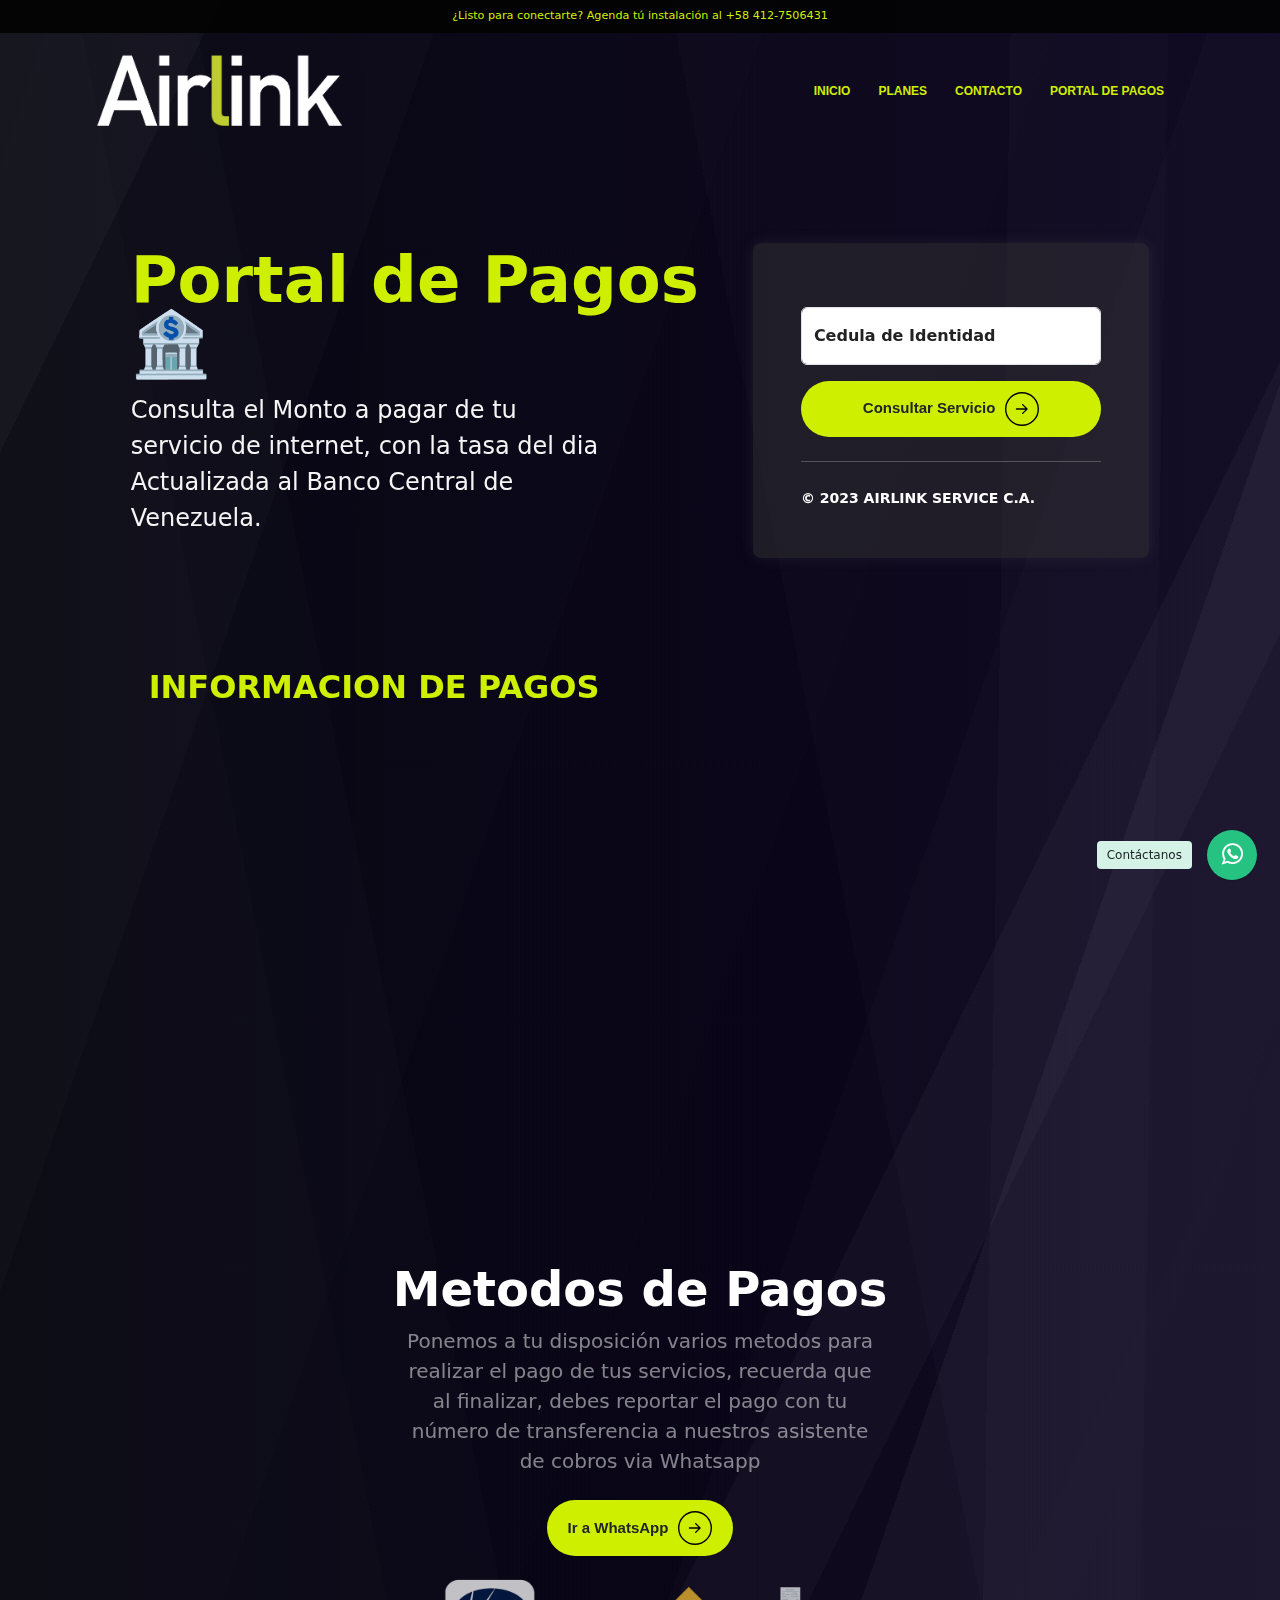
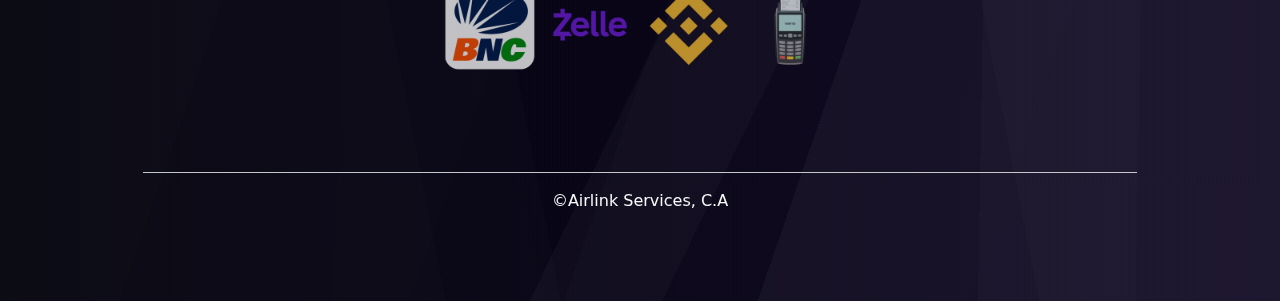
==== commit 0f4a10e2: "Ultinmos Detalles" ====
--- a/pages/portalPagos.html
+++ b/pages/portalPagos.html
@@ -15,6 +15,8 @@
     <link rel="stylesheet" href="../plugin/whatsapp-chat-support.css">
     <!--AOS-->
     <link href="https://unpkg.com/aos@2.3.1/dist/aos.css" rel="stylesheet">
+    <!--Favicon-->
+    <link rel="shortcut icon" href="../img/286119413_617863543008624_6430083096178068679_n.jpg" type="image/x-icon">
 </head>
 
 <body>
@@ -114,7 +116,7 @@
                     nuestros asistente de cobros via Whatsapp </p>
                 <div class="d-grid gap-2 d-sm-flex justify-content-sm-center">
 
-                    <a href="https://wa.me/584127506431">
+                    <a href="https://wa.me/584127506431"> 
                         <button class="buttonCard w-100 btn btn-lg d-flex justify-content-center  ">
                             <span>Ir a WhatsApp </span>
                             <svg width="34" height="34" viewBox="0 0 74 74" fill="none" xmlns="http://www.w3.org/2000/svg">
@@ -148,51 +150,7 @@
 
             </footer>
         </div>
-
-
-
-
-
-
-
-
-
-
-
-        <!-- WHATSAPP CONTACTANOS-->
-
-
-        <!-- Button Whatsapp Structure -->
-        <div class="whatsapp_chat_support wcs_fixed_right" id="button-w">
-            <div class="wcs_button_label">
-                Contáctanos
-            </div>
-            <div class="wcs_button wcs_button_circle">
-                <span class="fa fa-whatsapp"></span>
-            </div>
-
-            <div class="wcs_popup">
-                <div class="wcs_popup_close">
-                    <span class="fa fa-close"></span>
-                </div>
-                <div class="wcs_popup_header">
-                    <span class="fa fa-whatsapp"></span>
-                    <strong>Servicio al cliente</strong>
-
-                    <div class="wcs_popup_header_description">¿Necesidad Informacion? Envianos a nuestro Whatsapp</div>
-
-                </div>
-                <div class="wcs_popup_input" data-number="584127506431"
-                    data-availability='{ "monday":"07:00-22:30", "tuesday":"07:00-22:30", "wednesday":"07:30-22:30", "thursday":"07:00-22:30", "friday":"07:00-22:30", "saturday":"09:00-18:30", "sunday":"09:00-22:30" }'>
-                    <input type="text" placeholder="En que podemos Ayudarte?" />
-                    <i class="fa fa-play"></i>
-                </div>
-                <div class="wcs_popup_avatar">
-                    <img src="../img/286119413_617863543008624_6430083096178068679_n.jpg" alt="Logotipo">
-                </div>
-            </div>
-        </div>
-
+        </div>
 
 
         <!--AOS-->
@@ -202,18 +160,53 @@
         </script>
 
 
-        <!-- jQuery 1.8+ -->
-        <script src="../plugin/components/jQuery/jquery-1.11.3.min.js"></script>
-        <!-- Plugin JS file -->
-        <script src="../plugin/components/moment/moment.min.js"></script>
-        <script src="../plugin/components/moment/moment-timezone-with-data.min.js"></script>
-        <!-- spanish language (es) -->
-        <script src="../plugin/whatsapp-chat-support.js"></script>
-        <script>
-            $('#button-w').whatsappChatSupport({
-                defaultMsg: ' Hola! mi nombre es:',
-            });
-        </script>
+        <!-- WHATSAPP CONTACTANOS-->
+
+
+    <!-- Button Whatsapp Structure -->
+    <div class="whatsapp_chat_support wcs_fixed_right" id="button-w">
+        <div class="wcs_button_label">
+            Contáctanos
+        </div>
+        <div class="wcs_button wcs_button_circle">
+            <span class="fa fa-whatsapp"></span>
+        </div>
+
+        <div class="wcs_popup">
+            <div class="wcs_popup_close">
+                <span class="fa fa-close"></span>
+            </div>
+            <div class="wcs_popup_header">
+                <span class="fa fa-whatsapp"></span>
+                <strong>Servicio al cliente</strong>
+
+                <div class="wcs_popup_header_description">¿Necesidad Informacion? Envianos a nuestro Whatsapp</div>
+
+            </div>
+            <div class="wcs_popup_input" data-number="584127506431"
+                data-availability='{ "monday":"07:00-22:30", "tuesday":"07:00-22:30", "wednesday":"07:30-22:30", "thursday":"07:00-22:30", "friday":"07:00-22:30", "saturday":"09:00-18:30", "sunday":"09:00-22:30" }'>
+                <input type="text" placeholder="En que podemos Ayudarte?" />
+                <i class="fa fa-play"></i>
+            </div>
+            <div class="wcs_popup_avatar">
+                <img src="../img/286119413_617863543008624_6430083096178068679_n.jpg" alt="Logotipo">
+            </div>
+        </div>
+    </div>
+
+
+
+    <!-- jQuery 1.8+ -->
+    <script src="../plugin/components/jQuery/jquery-1.11.3.min.js"></script>
+    <!-- Plugin JS file -->
+    <script src="../plugin/components/moment/moment.min.js"></script>
+    <script src="../plugin/components/moment/moment-timezone-with-data.min.js"></script> <!-- spanish language (es) -->
+    <script src="../plugin/whatsapp-chat-support.js"></script>
+    <script>
+        $('#button-w').whatsappChatSupport({
+            defaultMsg: ' Hola! mi nombre es:',
+        });
+    </script>
 
 
 
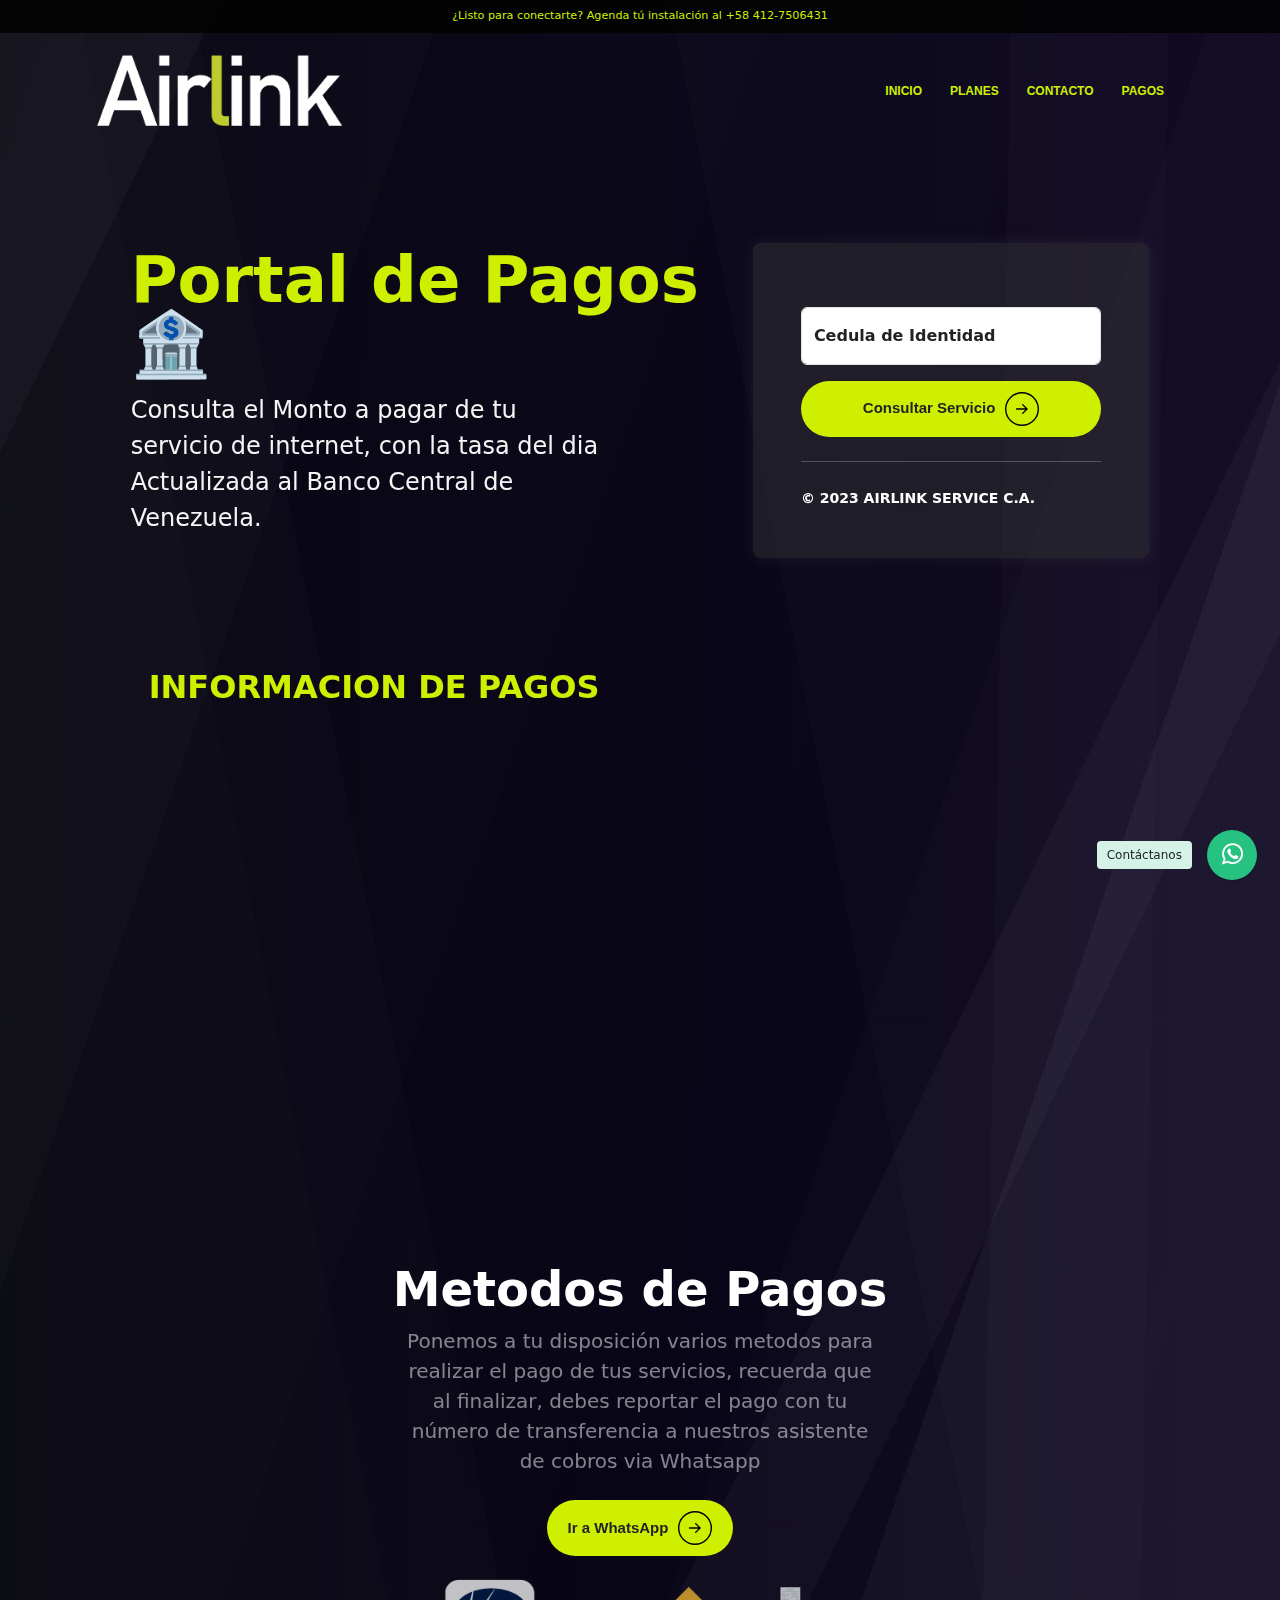
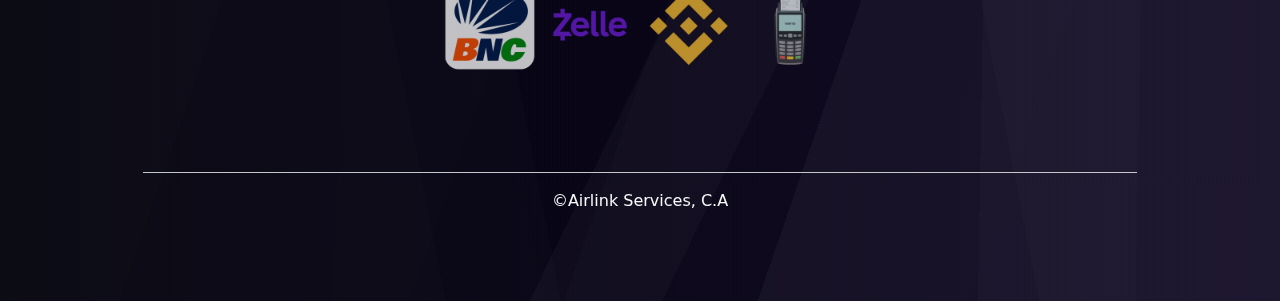
==== commit 8804a275: "Ready" ====
--- a/pages/portalPagos.html
+++ b/pages/portalPagos.html
@@ -53,7 +53,7 @@
                         </button></a>
                     <a class="me-3 py-2  text-decoration-none aNav  mx-auto " href="portalPagos.html"><button
                             class="btnNav">
-                            Portal de Pagos
+                            Pagos
                         </button></a>
 
                 </nav>
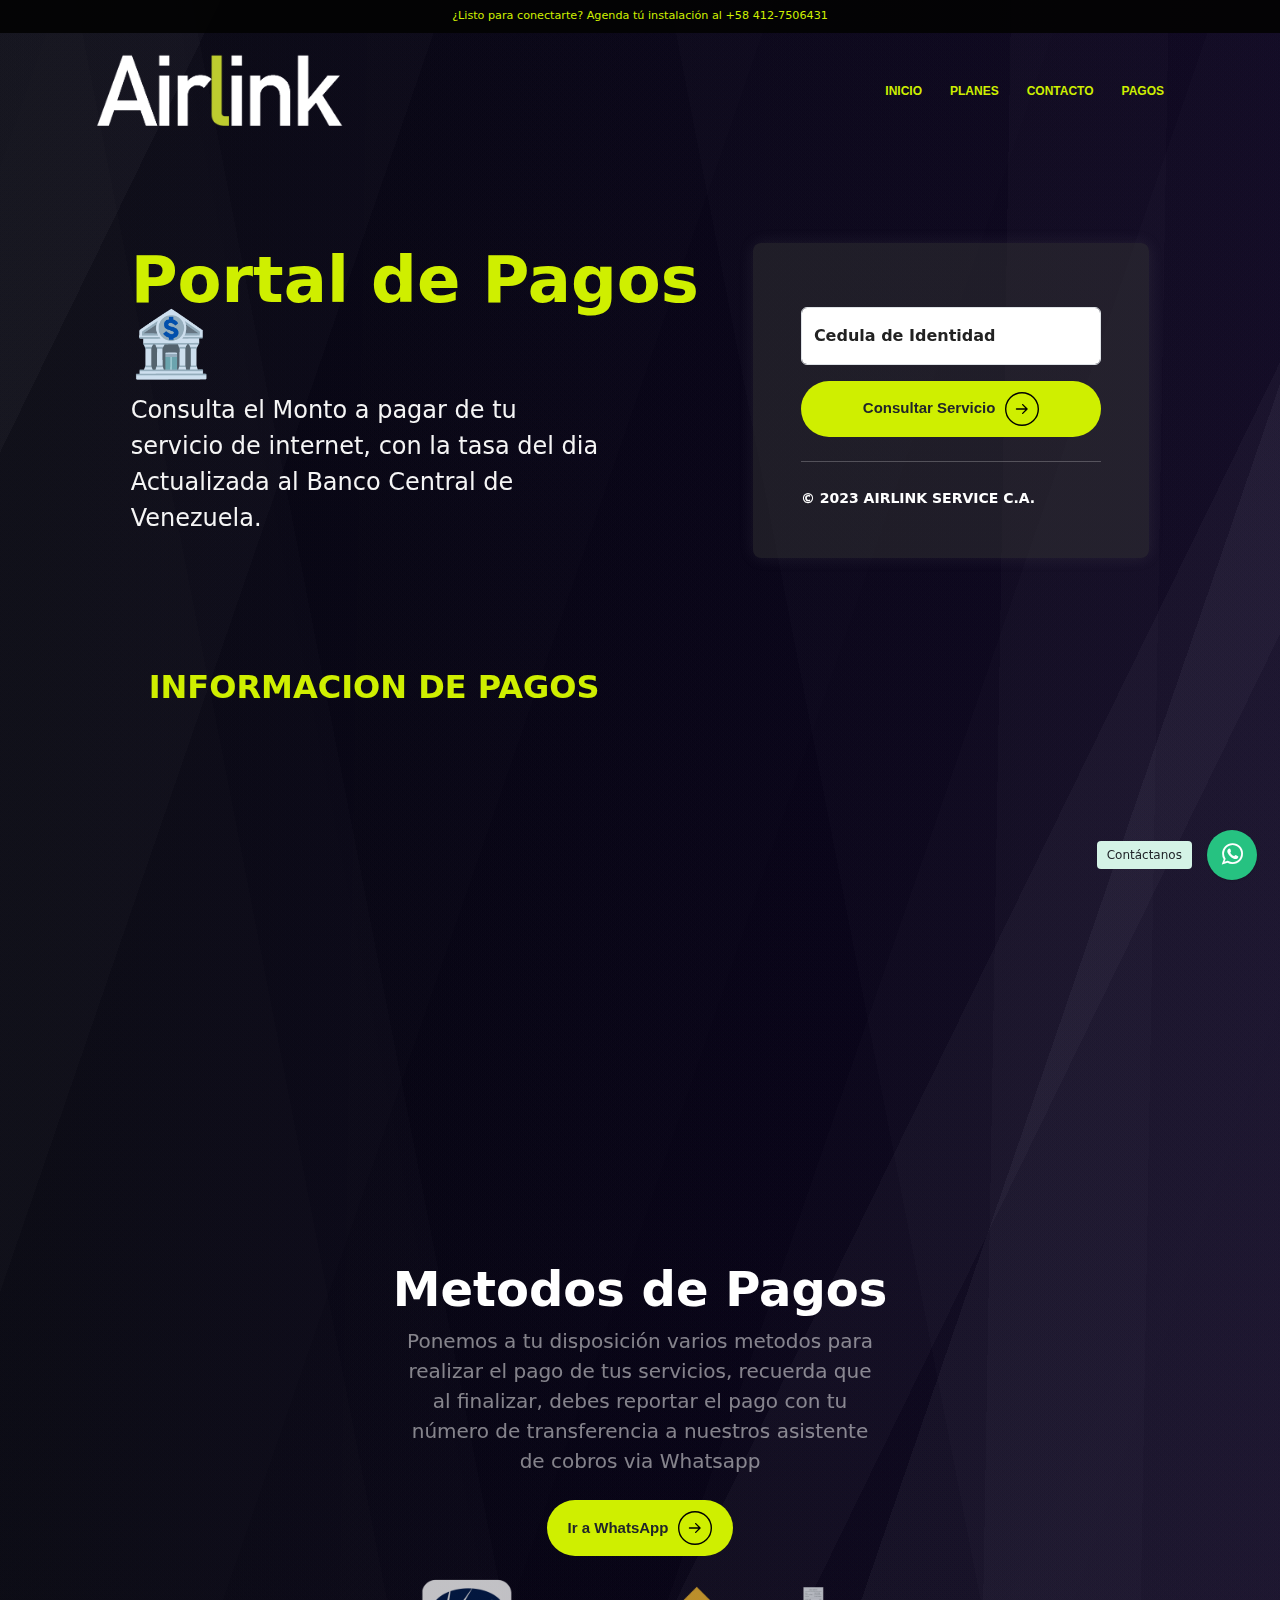
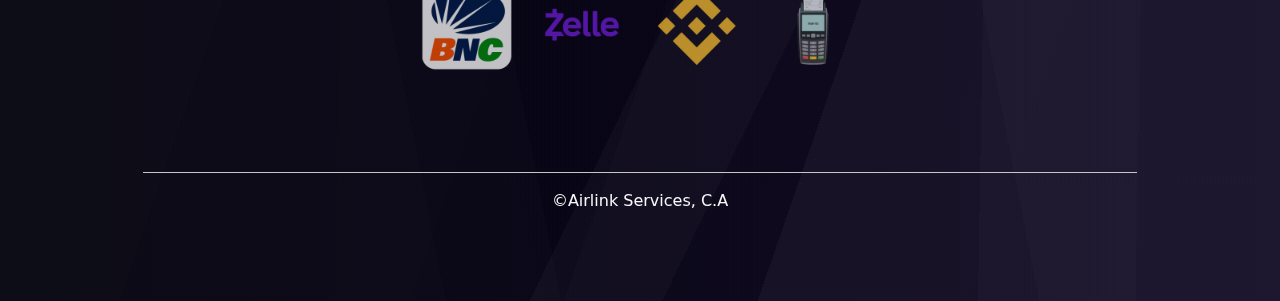
==== commit 93a527cf: "ste" ====
--- a/pages/portalPagos.html
+++ b/pages/portalPagos.html
@@ -108,7 +108,8 @@
 
 
         <div class="px-4 py-5 my-5 text-center mb-5">
-            <img class="d-block mx-auto mb-4 iphonePago" src="../img/Diseño sin título (27).png" alt="" width="300" data-aos="flip-left" >
+            <img class="d-block mx-auto mb-4 iphonePago" src="../img/Diseño sin título (27).png" alt="" width="300"
+                data-aos="flip-left">
             <h1 class="display-5 fw-bold text-white">Metodos de Pagos</h1>
             <div class="col-lg-6 mx-auto">
                 <p class="lead mb-4 text-white-50  ">Ponemos a tu disposición varios metodos para realizar el pago de
@@ -116,10 +117,11 @@
                     nuestros asistente de cobros via Whatsapp </p>
                 <div class="d-grid gap-2 d-sm-flex justify-content-sm-center">
 
-                    <a href="https://wa.me/584127506431"> 
+                    <a href="https://wa.me/584127506431">
                         <button class="buttonCard w-100 btn btn-lg d-flex justify-content-center  ">
                             <span>Ir a WhatsApp </span>
-                            <svg width="34" height="34" viewBox="0 0 74 74" fill="none" xmlns="http://www.w3.org/2000/svg">
+                            <svg width="34" height="34" viewBox="0 0 74 74" fill="none"
+                                xmlns="http://www.w3.org/2000/svg">
                                 <circle cx="37" cy="37" r="35.5" stroke="black" stroke-width="3"></circle>
                                 <path
                                     d="M25 35.5C24.1716 35.5 23.5 36.1716 23.5 37C23.5 37.8284 24.1716 38.5 25 38.5V35.5ZM49.0607 38.0607C49.6464 37.4749 49.6464 36.5251 49.0607 35.9393L39.5147 26.3934C38.9289 25.8076 37.9792 25.8076 37.3934 26.3934C36.8076 26.9792 36.8076 27.9289 37.3934 28.5147L45.8787 37L37.3934 45.4853C36.8076 46.0711 36.8076 47.0208 37.3934 47.6066C37.9792 48.1924 38.9289 48.1924 39.5147 47.6066L49.0607 38.0607ZM25 38.5L48 38.5V35.5L25 35.5V38.5Z"
@@ -128,10 +130,10 @@
                         </button>
                     </a>
                 </div>
-                <div class="d-flex justify-content-center mx-auto opacity-75 ">
-                    <img class="logoPago" src="../img/pagos/2.png" alt="bnc"><img class="logoPago"
-                        src="../img/pagos/3.png" alt="binance"><img class="logoPago" src="../img/pagos/4.png"
-                        alt="zelle"><img class="logoPago" src="../img/pagos/5.png" alt="punto de venta ">
+                <div class="d-flex justify-content-center container  opacity-75 ">
+                    <img class="logoPago mx-auto" src="../img/pagos/2.png" alt="bnc" ><img class="logoPago mx-auto"
+                        src="../img/pagos/3.png" alt="binance"><img class="logoPago mx-auto" src="../img/pagos/4.png"
+                        alt="zelle"><img class="logoPago mx-auto" src="../img/pagos/5.png" alt="punto de venta ">
 
                 </div>
             </div>
@@ -150,17 +152,17 @@
 
             </footer>
         </div>
-        </div>
-
-
-        <!--AOS-->
-        <script src="https://unpkg.com/aos@2.3.1/dist/aos.js"></script>
-        <script>
-            AOS.init();
-        </script>
-
-
-        <!-- WHATSAPP CONTACTANOS-->
+    </div>
+
+
+    <!--AOS-->
+    <script src="https://unpkg.com/aos@2.3.1/dist/aos.js"></script>
+    <script>
+        AOS.init();
+    </script>
+
+
+    <!-- WHATSAPP CONTACTANOS-->
 
 
     <!-- Button Whatsapp Structure -->
@@ -213,10 +215,10 @@
 
 
 
-        <!--BOOTSTRAP-->
-        <script src="https://cdn.jsdelivr.net/npm/bootstrap@5.3.3/dist/js/bootstrap.bundle.min.js"
-            integrity="sha384-YvpcrYf0tY3lHB60NNkmXc5s9fDVZLESaAA55NDzOxhy9GkcIdslK1eN7N6jIeHz"
-            crossorigin="anonymous"></script>
+    <!--BOOTSTRAP-->
+    <script src="https://cdn.jsdelivr.net/npm/bootstrap@5.3.3/dist/js/bootstrap.bundle.min.js"
+        integrity="sha384-YvpcrYf0tY3lHB60NNkmXc5s9fDVZLESaAA55NDzOxhy9GkcIdslK1eN7N6jIeHz"
+        crossorigin="anonymous"></script>
 </body>
 
 </html>